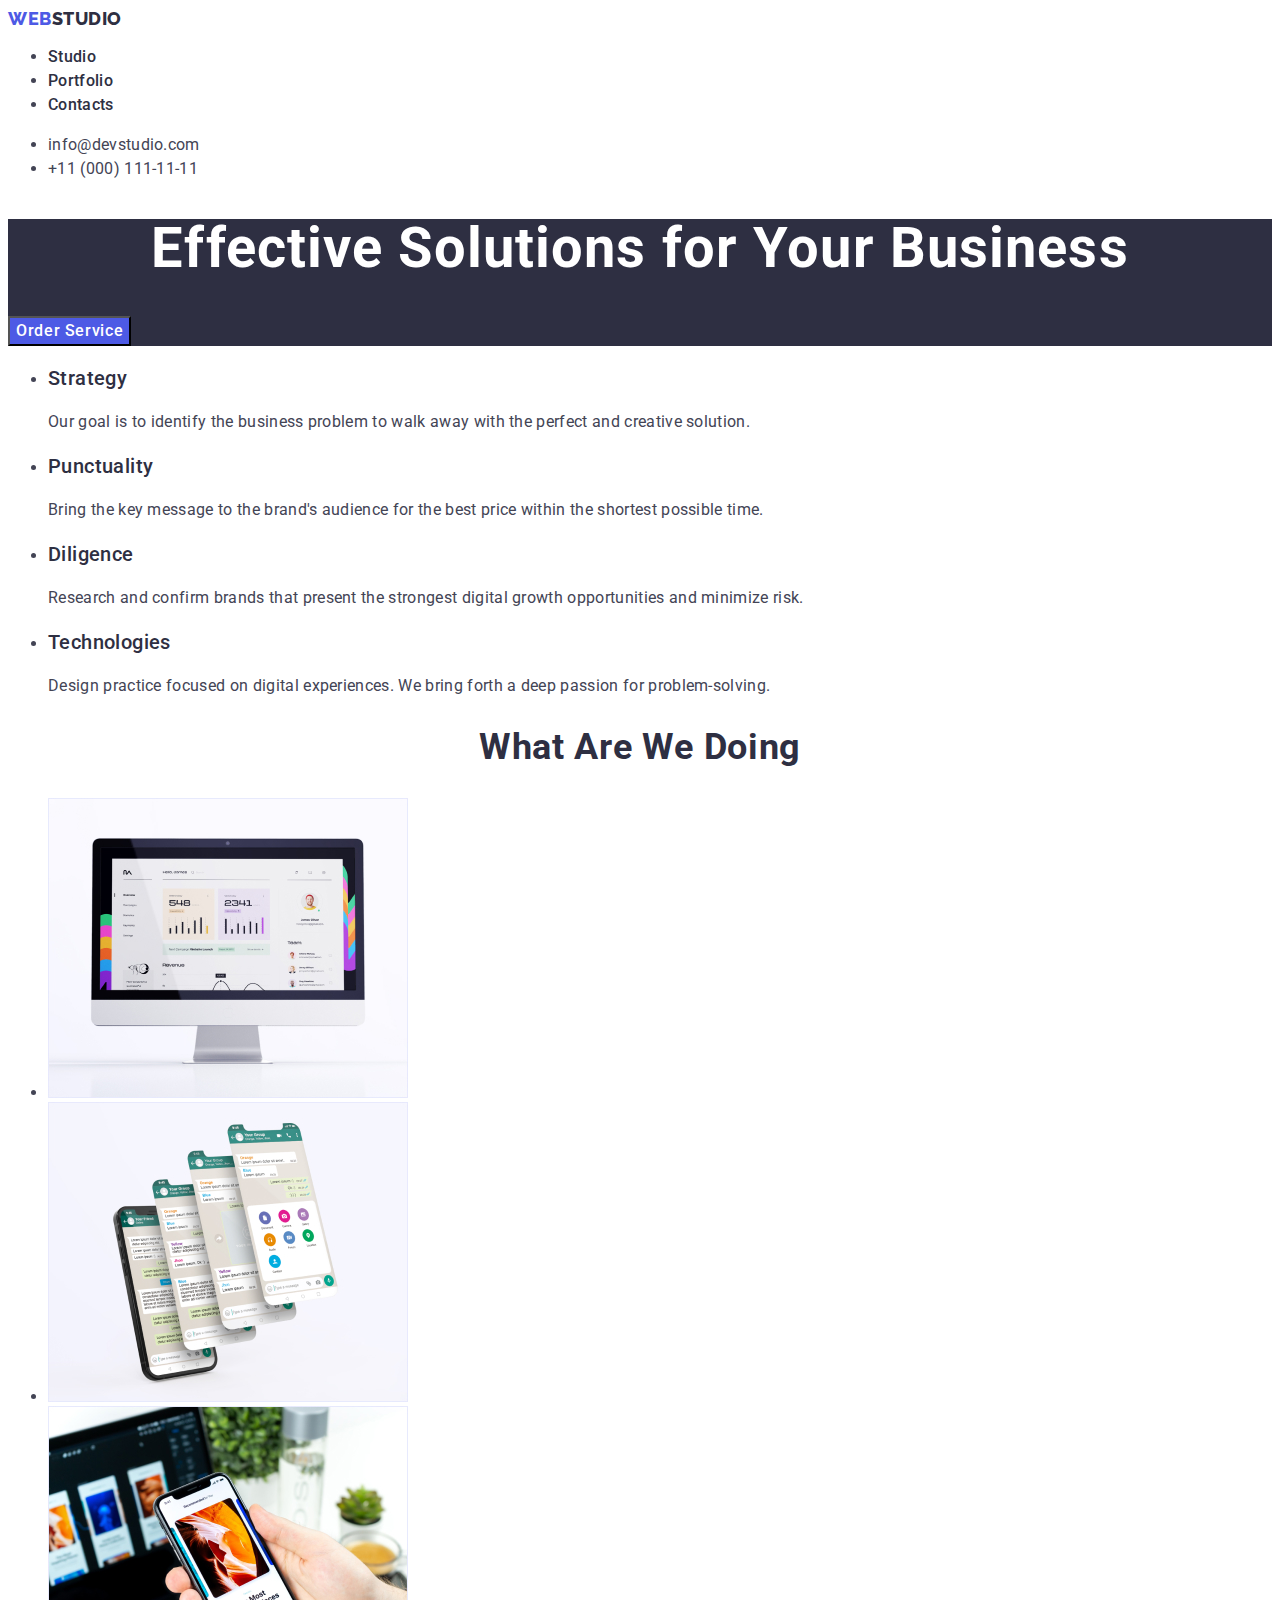
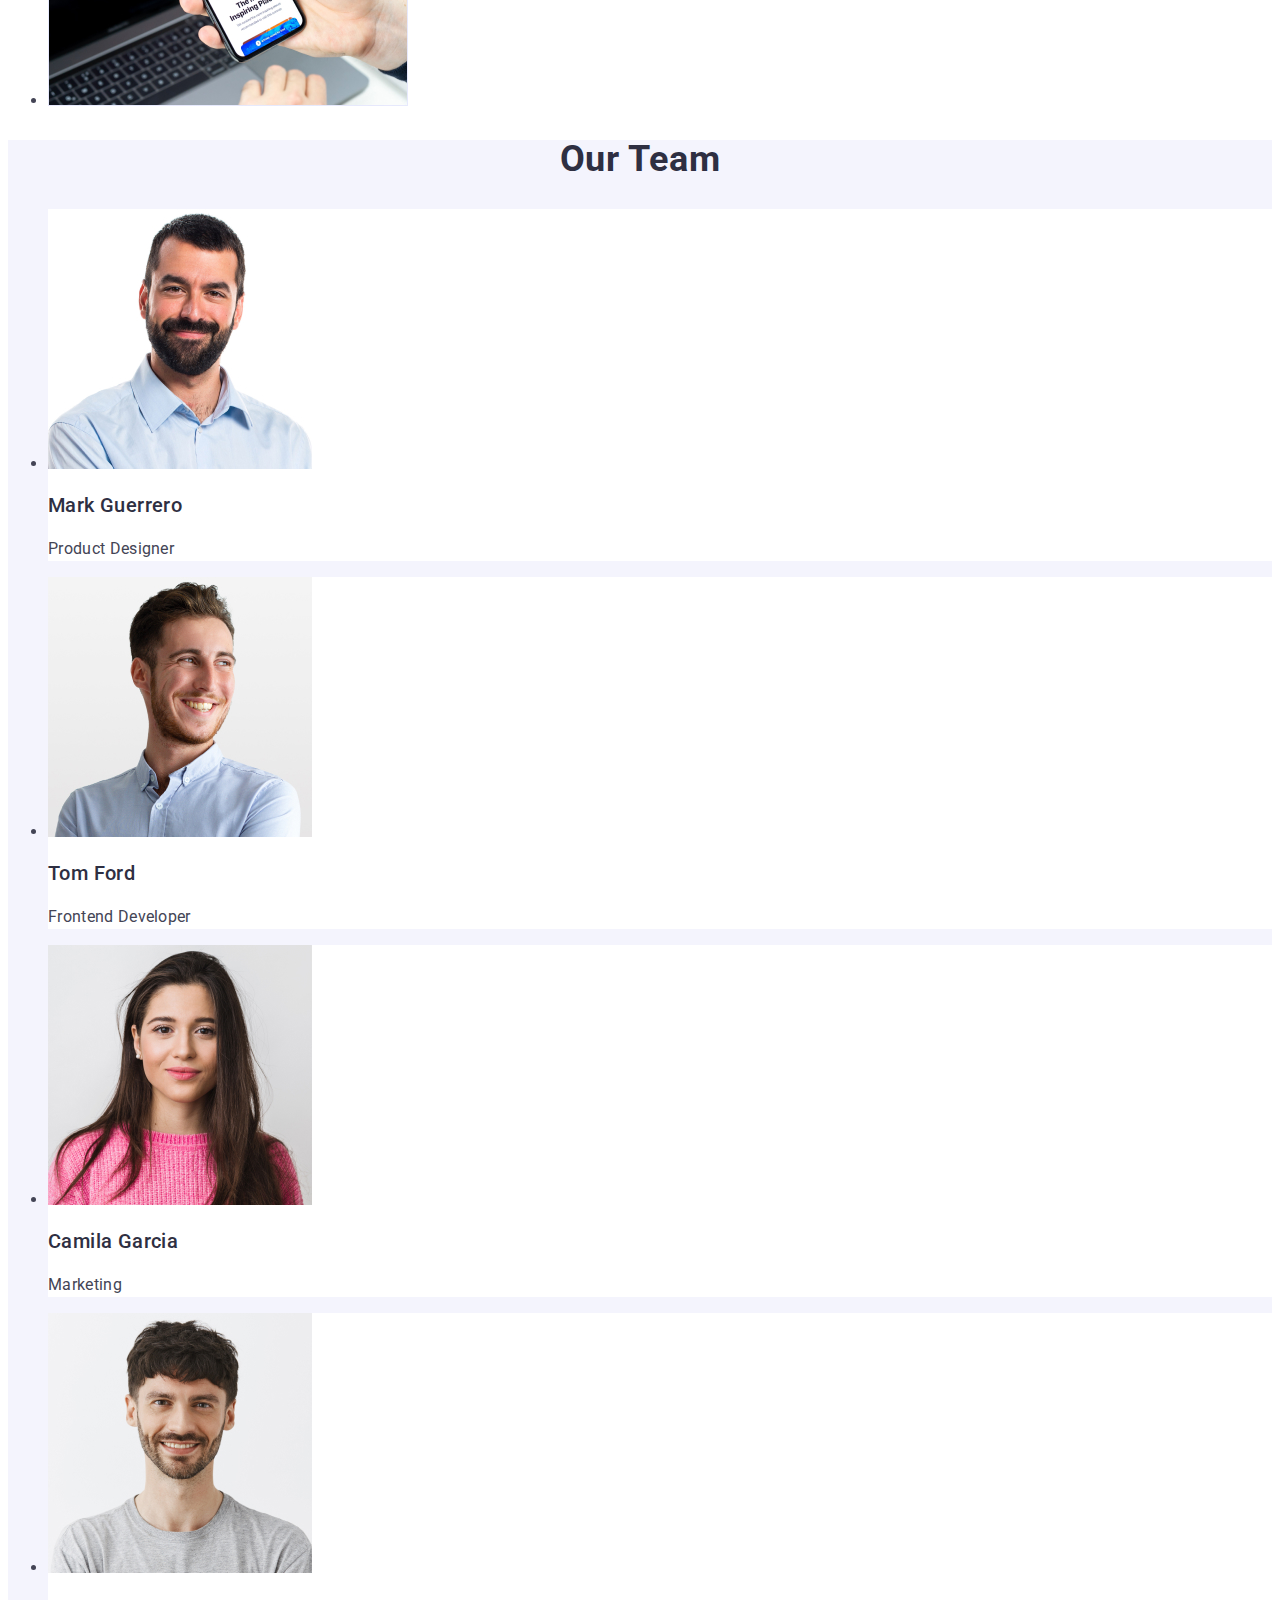
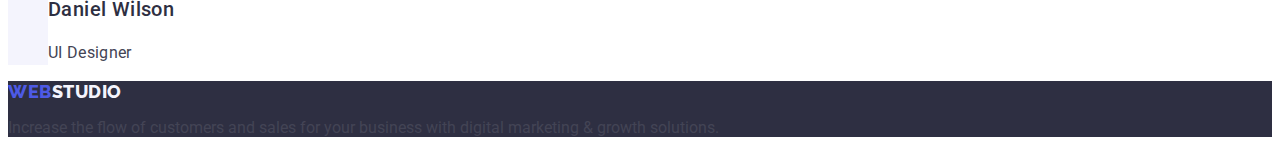
==== index.html @ 27b71f25 "Initial commit" ====
<!DOCTYPE html>
<html lang="en">
  <head>
    <meta charset="UTF-8" />
    <meta http-equiv="X-UA-Compatible" content="IE=edge" />
    <meta name="viewport" content="width=device-width, initial-scale=1.0" />
    <title>WebStudio</title>

    <!--Fav icons-->

    <link
      rel="icon"
      type="image/png"
      sizes="32x32"
      href="./images/favicon/favicon.png"
    />
    <meta name="msapplication-TileColor" content="#da532c" />
    <meta name="theme-color" content="#ffffff" />

    <!-- Fonts -->

    <link rel="preconnect" href="https://fonts.googleapis.com" />
    <link rel="preconnect" href="https://fonts.gstatic.com" crossorigin />
    <link
      href="https://fonts.googleapis.com/css2?family=Montserrat:wght@400;700&family=Raleway:wght@800&family=Roboto:wght@400;500;700&display=swap"
      rel="stylesheet"
    />

    <!-- Customs styles -->

    <link rel="stylesheet" href="./css/style.css" />
  </head>
  <body class="body">
    <!--Top line-->

    <header class="header">
      <nav>
        <a class="header-logo link" href="./index.html"
          >Web<span class="header-studio">Studio</span></a
        >
        <ul class="header-list list">
          <li class="header-item">
            <a class="header-link link" href="./index.html">Studio</a>
          </li>
          <li class="header-item">
            <a class="header-link link" href="./portfolio.html">Portfolio</a>
          </li>
          <li class="header-item">
            <a class="header-link link" href="">Contacts</a>
          </li>
        </ul>
      </nav>

      <!--Contacts-->

      <address class="contact" id="Contacts">
        <ul class="contact-list list">
          <li class="contact-item">
            <a class="contact-link link" href="mailto:info@devstudio.com">
              info@devstudio.com</a
            >
          </li>
          <li class="contact-item">
            <a class="contact-link link" href="tel:+110001111111">
              +11 (000) 111-11-11</a
            >
          </li>
        </ul>
      </address>
    </header>
    <main>
      <!--Hero image-->

      <section class="hero-section">
        <h1 class="hero-title">Effective Solutions for Your Business</h1>
        <button class="hero-btm" type="button">Order Service</button>
      </section>

      <!--Work section -->

      <section class="work-section">
        <h2 class="work-title" hidden>Feature</h2>
        <ul class="work-list list">
          <li class="work-item">
            <h3 class="work-title">Strategy</h3>
            <p class="work-uperrtitle">
              Our goal is to identify the business problem to walk away with the
              perfect and creative solution.
            </p>
          </li>
          <li class="work-item">
            <h3 class="work-title">Punctuality</h3>
            <p class="work-uperrtitle">
              Bring the key message to the brand's audience for the best price
              within the shortest possible time.
            </p>
          </li>
          <li class="work-item">
            <h3 class="work-title">Diligence</h3>
            <p class="work-uperrtitle">
              Research and confirm brands that present the strongest digital
              growth opportunities and minimize risk.
            </p>
          </li>
          <li class="work-item">
            <h3 class="work-title">Technologies</h3>
            <p class="work-uperrtitle">
              Design practice focused on digital experiences. We bring forth a
              deep passion for problem-solving.
            </p>
          </li>
        </ul>
      </section>

      <!--Studio section -->

      <section class="studio-section" id="Studio">
        <h2 class="studio-title">What are we doing</h2>
        <ul class="studio-list list">
          <li class="studio-item">
            <img
              src="./images/studio/img_section_2/img_1.jpg"
              alt="img_computer"
              width="360"
            />
          </li>
          <li class="studio-item">
            <img
              src="./images/studio/img_section_2/img_2.jpg"
              alt="img_phone"
              width="360"
            />
          </li>
          <li class="studio-item">
            <img
              src="./images/studio/img_section_2/img_3.jpg"
              alt="img_laptop_phone"
              width="360"
            />
          </li>
        </ul>
      </section>

      <!--Team section -->

      <section class="team-section" id="Team">
        <h2 class="team-title">Our Team</h2>
        <ul class="team-list list">
          <li class="team-item">
            <img
              src="./images/studio/img_section_3/img_4.jpg"
              alt="Photo_Mark Guerrero"
              width="264"
            />
            <h3 class="team-name">Mark Guerrero</h3>
            <p class="team-uperrtitle">Product Designer</p>
          </li>
          <li class="team-item">
            <img
              src="./images/studio/img_section_3/img_5.jpg"
              alt="Photo_Tom Ford"
              width="264"
            />
            <h3 class="team-name">Tom Ford</h3>
            <p class="team-uperrtitle">Frontend Developer</p>
          </li>
          <li class="team-item">
            <img
              src="./images/studio/img_section_3/img_6.jpg"
              alt="Photo_Camila Garcia"
              width="264"
            />
            <h3 class="team-name">Camila Garcia</h3>
            <p class="team-uperrtitle">Marketing</p>
          </li>
          <li class="team-item">
            <img
              src="./images/studio/img_section_3/img_7.jpg"
              alt="Photo_Daniel Wilson"
              width="264"
            />
            <h3 class="team-name">Daniel Wilson</h3>
            <p class="team-uperrtitle">UI Designer</p>
          </li>
        </ul>
      </section>
    </main>

    <!--Footer-->

    <footer class="footer">
      <a class="footer-link link" href="./index.html"
        >Web<span class="footer-span-logo">Studio</span></a
      >
      <p class="footer-undertitle">
        Increase the flow of customers and sales for your business with digital
        marketing & growth solutions.
      </p>
    </footer>
  </body>
</html>
---- css/style.css ----
:root {
  --color-iris: #4d5ae5;
  --color-ocean: #404bbf;
  --color-navy-blue: #2e2f42;
  --color-green: #31d0aa;
  --color-slate: #434455;
  --color-light-slate: #8e8f99;
  --color-cornflower: #e7e9fc;
  --color-cloud: #f4f4fd;
  --color-navy-blue-modal: #2e2f42;
  --color-grey: #2e2f42;
  --color-white: #ffffff;
  --color-dairy: #fcfcfc;
}
.text-style-header-1 {
  font-size: 56px;
  font-family: "Roboto";
  font-weight: 700;
  font-style: normal;
  line-height: 60px;
  letter-spacing: 0.02em;
  text-decoration: none;
  text-transform: none;
}
.text-style-header-2 {
  font-size: 36px;
  font-family: "Roboto";
  font-weight: 700;
  font-style: normal;
  line-height: 40px;
  letter-spacing: 0.02em;
  text-decoration: none;
  text-transform: capitalize;
}
.text-style-header-3 {
  font-size: 20px;
  font-family: "Roboto";
  font-weight: 500;
  font-style: normal;
  line-height: 24px;
  letter-spacing: 0.02em;
  text-decoration: none;
  text-transform: none;
}
.text-style-body {
  font-size: 16px;
  font-family: "Roboto";
  font-weight: 400;
  font-style: normal;
  line-height: 24px;
  letter-spacing: 0.02em;
  text-decoration: none;
  text-transform: none;
}
.text-style-body-medium {
  font-size: 16px;
  font-family: "Roboto";
  font-weight: 500;
  font-style: normal;
  line-height: 24px;
  letter-spacing: 0.02em;
  text-decoration: none;
  text-transform: none;
}
.text-style-button-text {
  font-size: 16px;
  font-family: "Roboto";
  font-weight: 500;
  font-style: normal;
  line-height: 24px;
  letter-spacing: 0.04em;
  text-decoration: none;
  text-transform: none;
}
.text-style-small-text {
  font-size: 12px;
  font-family: "Roboto";
  font-weight: 400;
  font-style: normal;
  line-height: 14px;
  letter-spacing: 0.04em;
  text-decoration: none;
  text-transform: none;
}
.text-style-link-text {
  font-size: 12px;
  font-family: "Roboto";
  font-weight: 400;
  font-style: normal;
  line-height: 16px;
  letter-spacing: 0.04em;
  text-decoration: underline;
  text-transform: none;
}
.link {
  text-decoration: none;
}

body {
  font-family: "Roboto", sans-serif;
  color: #434455;
  background-color: #ffffff;
}

/* Header section */

.header {
}
.header-logo {
  font-family: "Raleway", sans-serif;
  font-weight: 800;
  font-size: 18px;
  line-height: 1.17;
  letter-spacing: 0.03em;
  text-transform: uppercase;
  color: var(--color-iris);
}
.header-link {
  font-weight: 500;
  font-size: 16px;
  line-height: 1.5;
  letter-spacing: 0.02em;
  color: var(--color-navy-blue);
}
.header-link:hover {
  color: #404bbf;
}
.header-link:focus {
  color: #404bbf;
}

.link {
  text-decoration: none;
}
.header-studio {
  color: #2e2f42;
}
.header-list {
}
.header-item {
}
.contact {
  font-style: normal;
}
.contact-list {
}
.contact-item {
  line-height: 1.5;
  letter-spacing: 0.02em;
  color: var(--color-slate);
}
.contact-link {
  color: var(--color-slate);
}
.contact-link:hover {
  color: #404bbf;
}
.contact-link:focus {
  color: #404bbf;
}

/* Hero section */

.hero-section {
  background-color: #2e2f42;
}
.hero-title {
  font-family: "Roboto";
  font-style: normal;
  font-weight: 700;
  font-size: 56px;
  line-height: 1.07;
  text-align: center;
  letter-spacing: 0.02em;
  color: #ffffff;
}
.hero-btm {
  background-color: #4d5ae5;
  font-family: "Roboto", sans-serif;
  font-weight: 500;
  font-size: 16px;
  line-height: 1.5;
  letter-spacing: 0.04em;
  color: #ffffff;
  cursor: pointer;
}
.hero-btm:hover {
  background-color: #404bbf;
}
.hero-btm:focus {
  background-color: #404bbf;
}

/* Work section */

.work-section {
}
.work-list {
}
.work-item {
}
.work-title {
  font-weight: 500;
  font-size: 20px;
  line-height: 1.2;
  letter-spacing: 0.02em;
  color: var(--color-navy-blue);
}
.work-uperrtitle {
  line-height: 1.5;
  letter-spacing: 0.02em;
}

/* Studio section */

.studio-section {
}
.studio-title {
  font-size: 36px;
  line-height: 1.11;
  text-align: center;
  letter-spacing: 0.02em;
  text-transform: capitalize;
  color: var(--color-navy-blue);
}
.studio-list {
}
.studio-item {
}

/* Team section */

.team-section {
  background-color: #f4f4fd;
}
.team-title {
  font-size: 36px;
  line-height: 1.11;
  text-align: center;
  letter-spacing: 0.02em;
  text-transform: capitalize;
  color: var(--color-grey);
}
.team-list {
}
.team-item {
  background-color: #ffffff;
}
.team-name {
  font-weight: 500;
  font-size: 20px;
  line-height: 1.2;
  letter-spacing: 0.02em;
  color: var(--color-navy-blue);
}
.team-uperrtitle {
  line-height: 1.5;
  letter-spacing: 0.02em;
}

/* Footer section */

.footer {
  background-color: var(--color-navy-blue);
}
.footer-link {
  font-family: "Raleway", sans-serif;
  font-weight: 800;
  font-size: 18px;
  line-height: 1.17;
  letter-spacing: 0.03em;
  text-transform: uppercase;
  color: #4d5ae5;
}
.footer-span-logo {
  color: #f4f4fd;
}
.footer-undertitle {
}

/* PORTFOLIO */

.header-logo {
}
.link {
}
.header-studio {
}
.menu-link {
  line-height: 1.5;
  letter-spacing: 0.02em;
  color: var(--color-navy-blue);
}
.menu-link:hover {
  color: #404bbf;
}
.menu-link:focus {
  color: #404bbf;
}
.menu-list {
}
.list {
}
.menu-item {
  font-weight: 500;
  line-height: 1.5;
  letter-spacing: 0.02em;
  color: var(--color-navy-blue);
}
.address {
  font-style: normal;
}
.address-link {
  line-height: 1.5;
  letter-spacing: 0.02em;
  color: var(--color-slate);
}
.address-link:hover {
  color: #404bbf;
}
.btm {
  font-family: "Roboto", sans-serif;
  font-weight: 500;
  font-size: 16px;
  line-height: 1.5;
  letter-spacing: 0.04em;
  color: var(--color-iris);
  background-color: var(--color-cloud);
  cursor: pointer;
}
.btm:hover {
  color: #ffffff;
  background-color: #404bbf;
}
.btm:focus {
  color: #ffffff;
  background-color: #404bbf;
}
.portfolio-title {
  font-weight: 500;
  font-size: 20px;
  line-height: 1.2;
  letter-spacing: 0.02em;
  color: var(--color-navy-blue);
}
.portfolio-uperrtitle {
  letter-spacing: 0.02em;
  line-height: 1.5;
  color: var(--color-slate);
}
.footer {
}
.foooter-link {
  font-family: "Raleway", sans-serif;
  font-weight: 800;
  font-size: 18px;
  line-height: 1.17;
  letter-spacing: 0.03em;
  text-transform: uppercase;
  color: #4d5ae5;
}
.footer-span-logo {
}
.footer-undertitle {
}
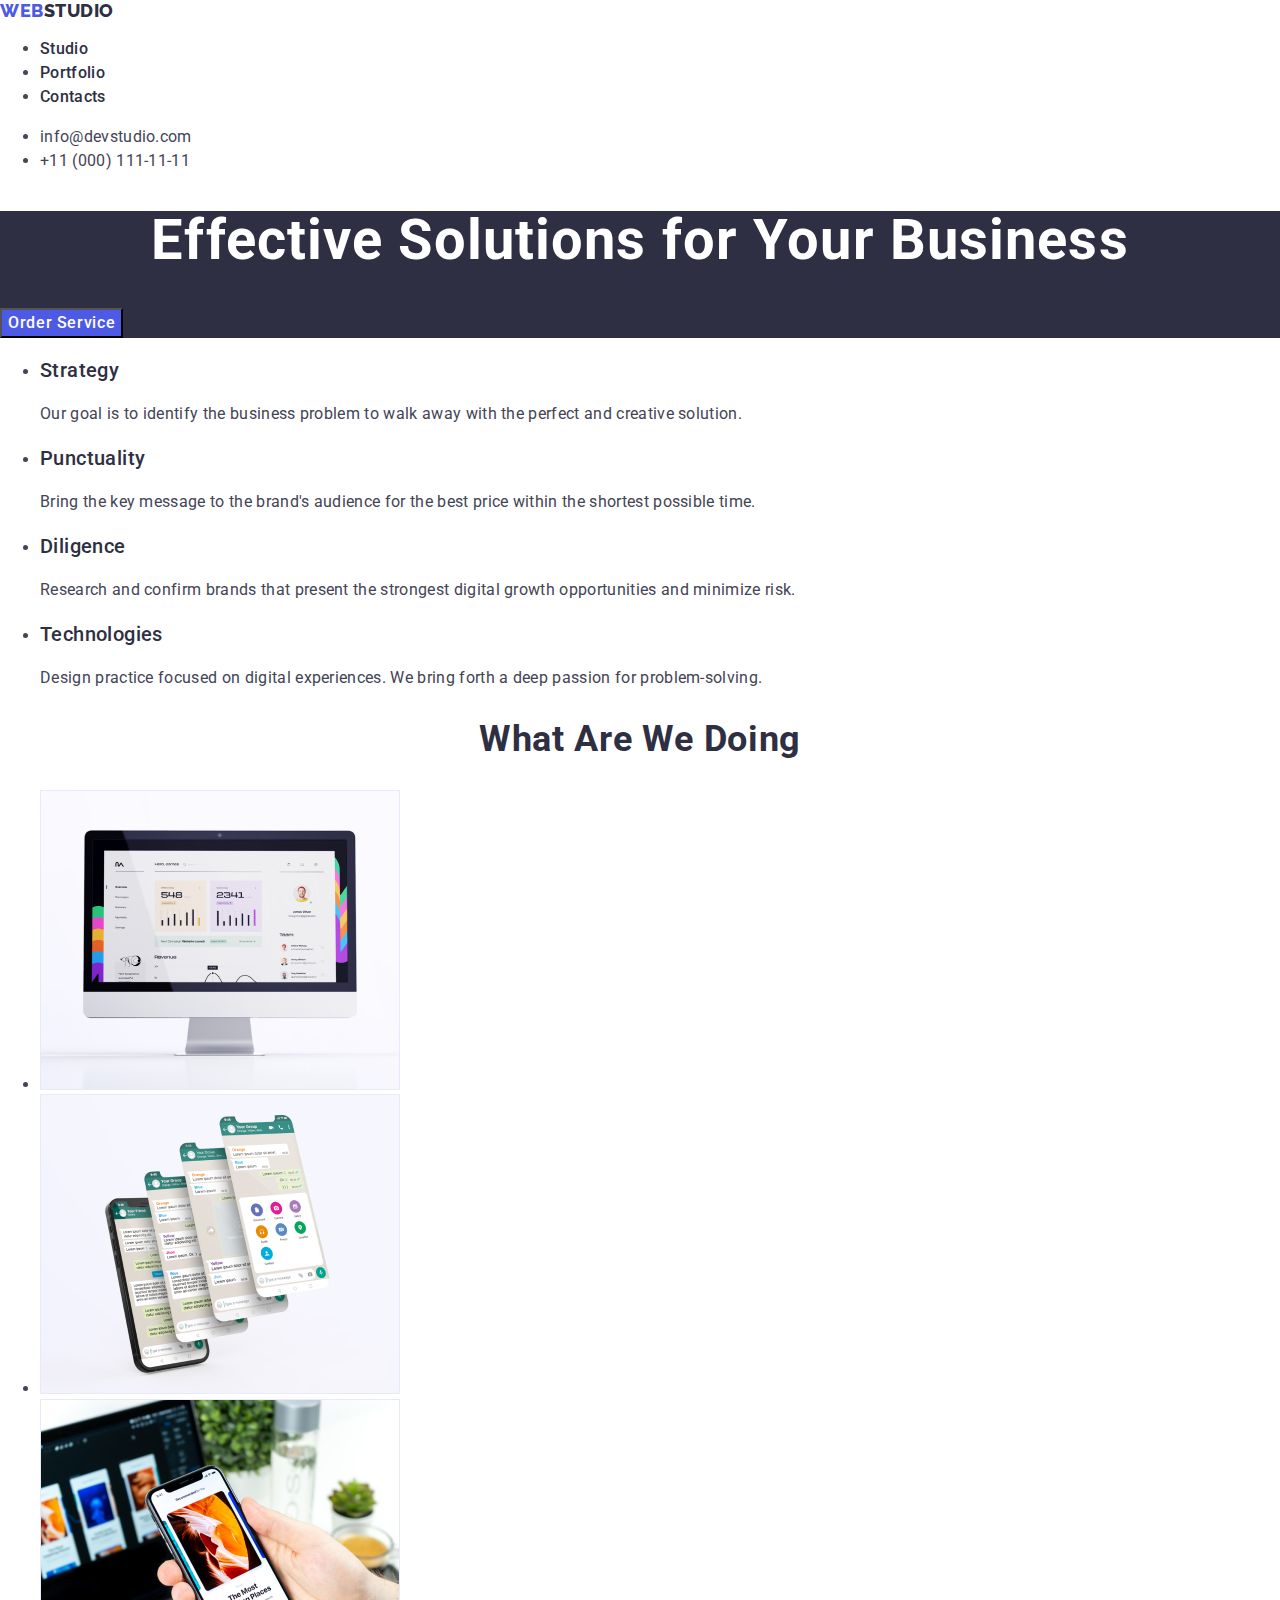
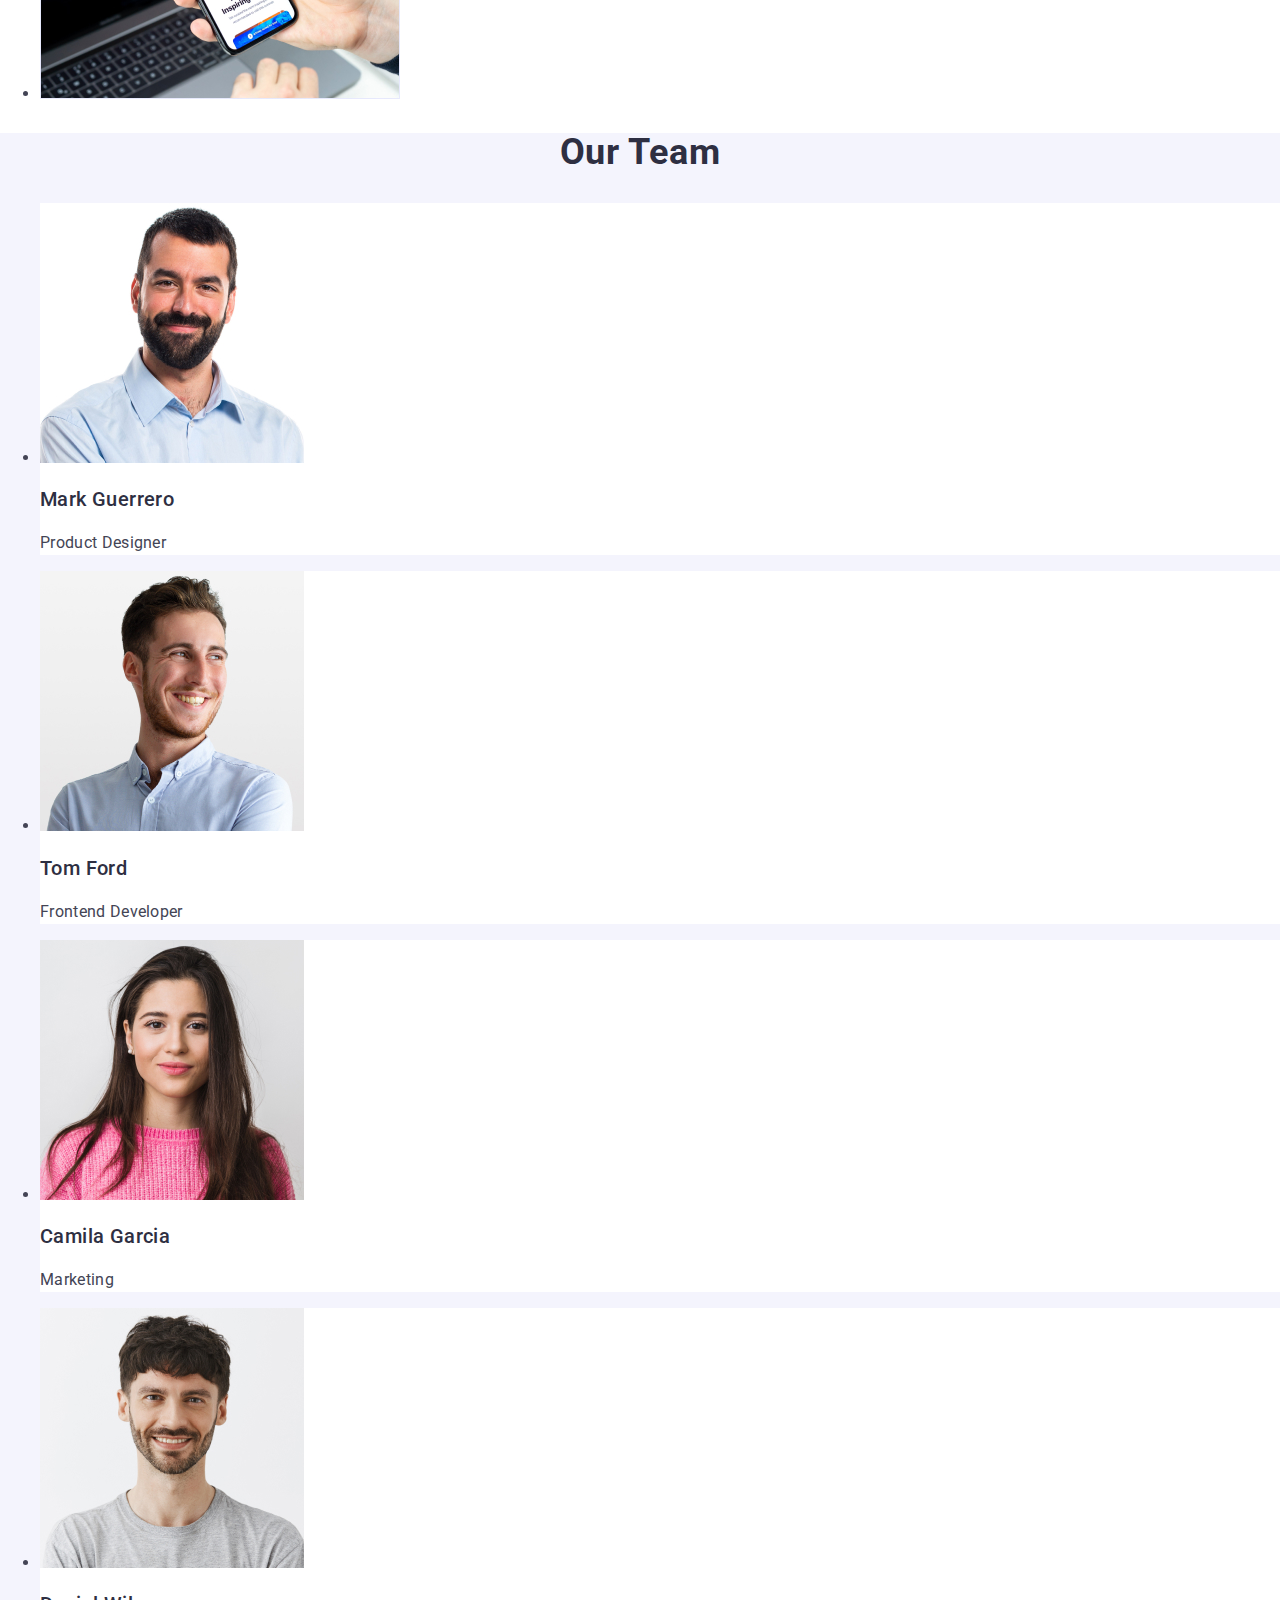
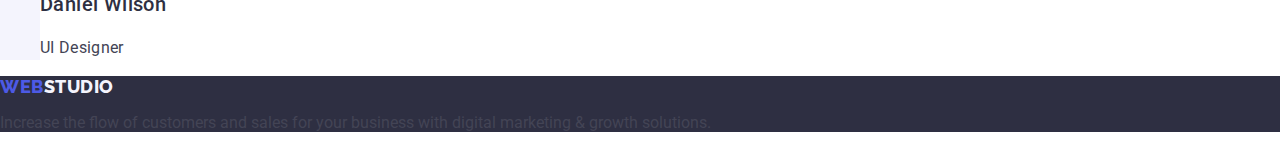
==== commit 0d43a57b: "Update index.html" ====
--- a/index.html
+++ b/index.html
@@ -24,6 +24,10 @@
     <link
       href="https://fonts.googleapis.com/css2?family=Montserrat:wght@400;700&family=Raleway:wght@800&family=Roboto:wght@400;500;700&display=swap"
       rel="stylesheet"
+    />
+    <link
+      rel="stylesheet"
+      href="https://cdnjs.cloudflare.com/ajax/libs/modern-normalize/1.1.0/modern-normalize.min.css"
     />
 
     <!-- Customs styles -->
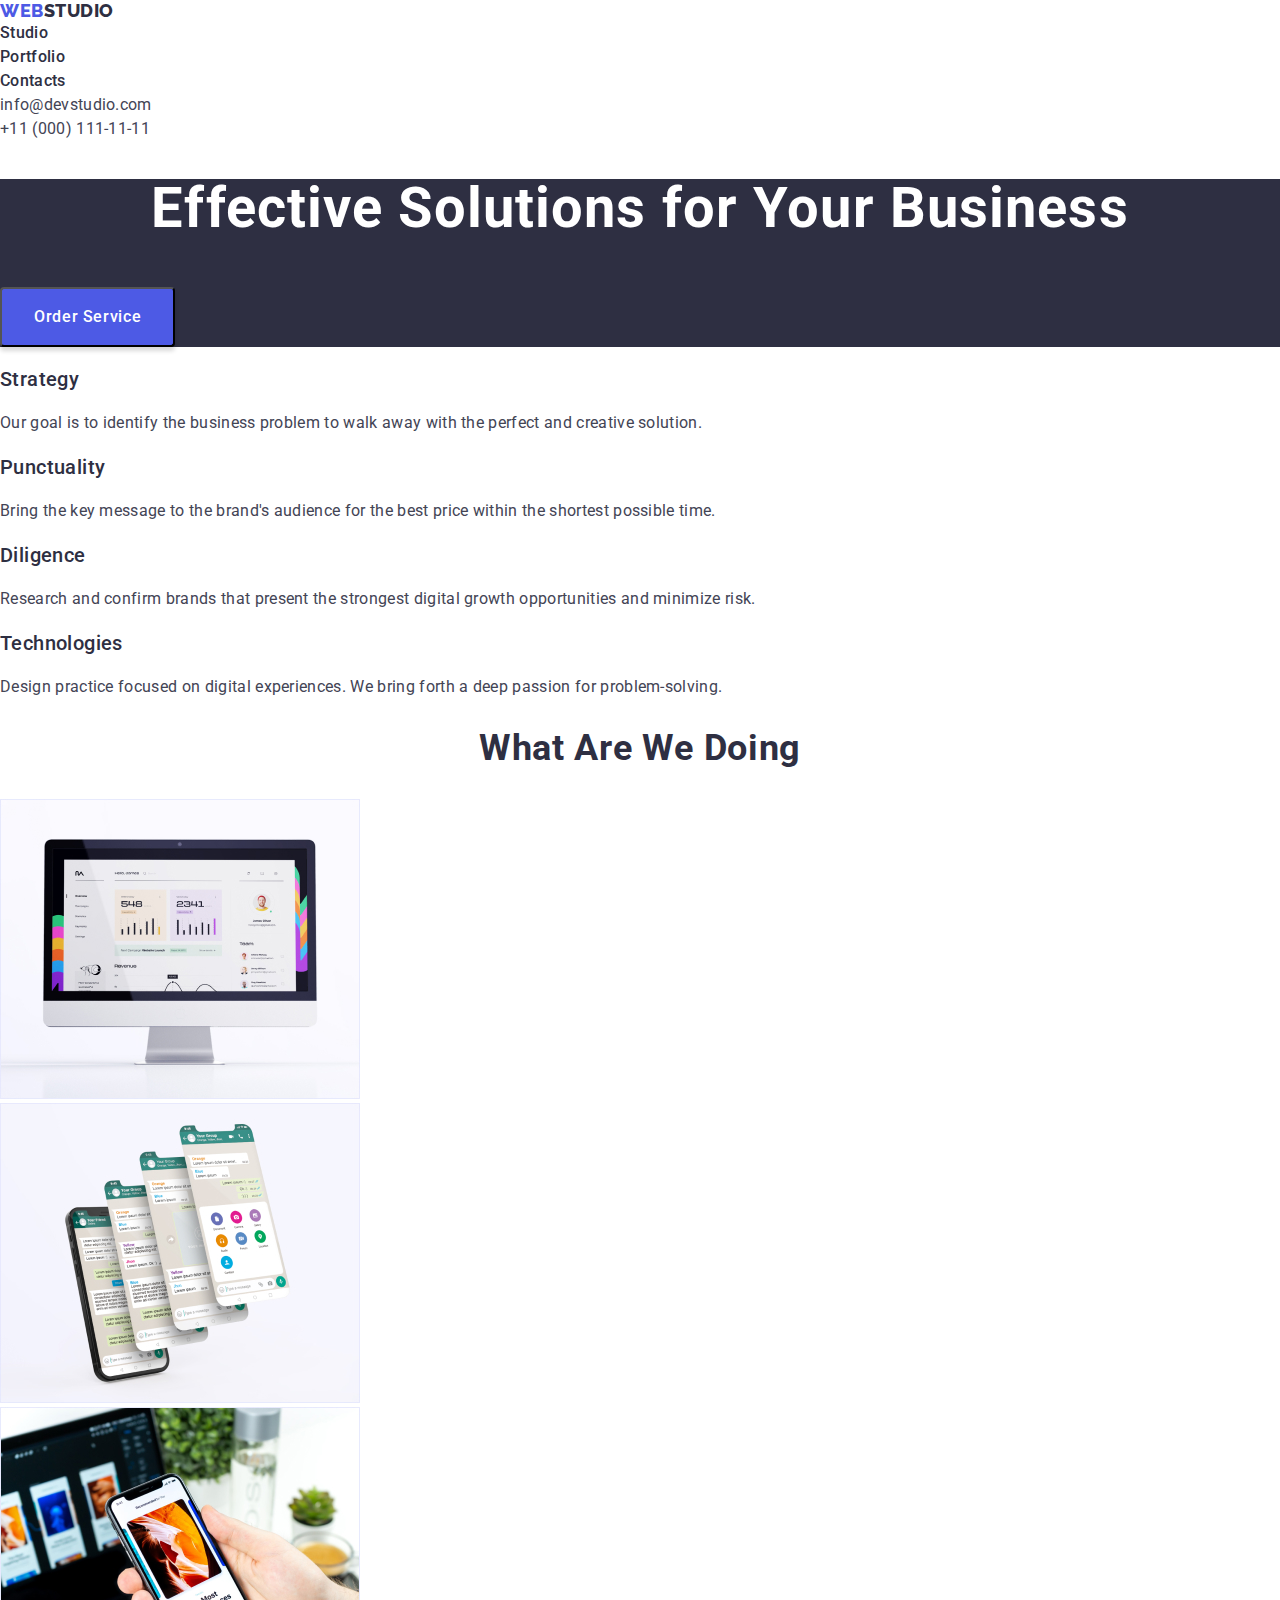
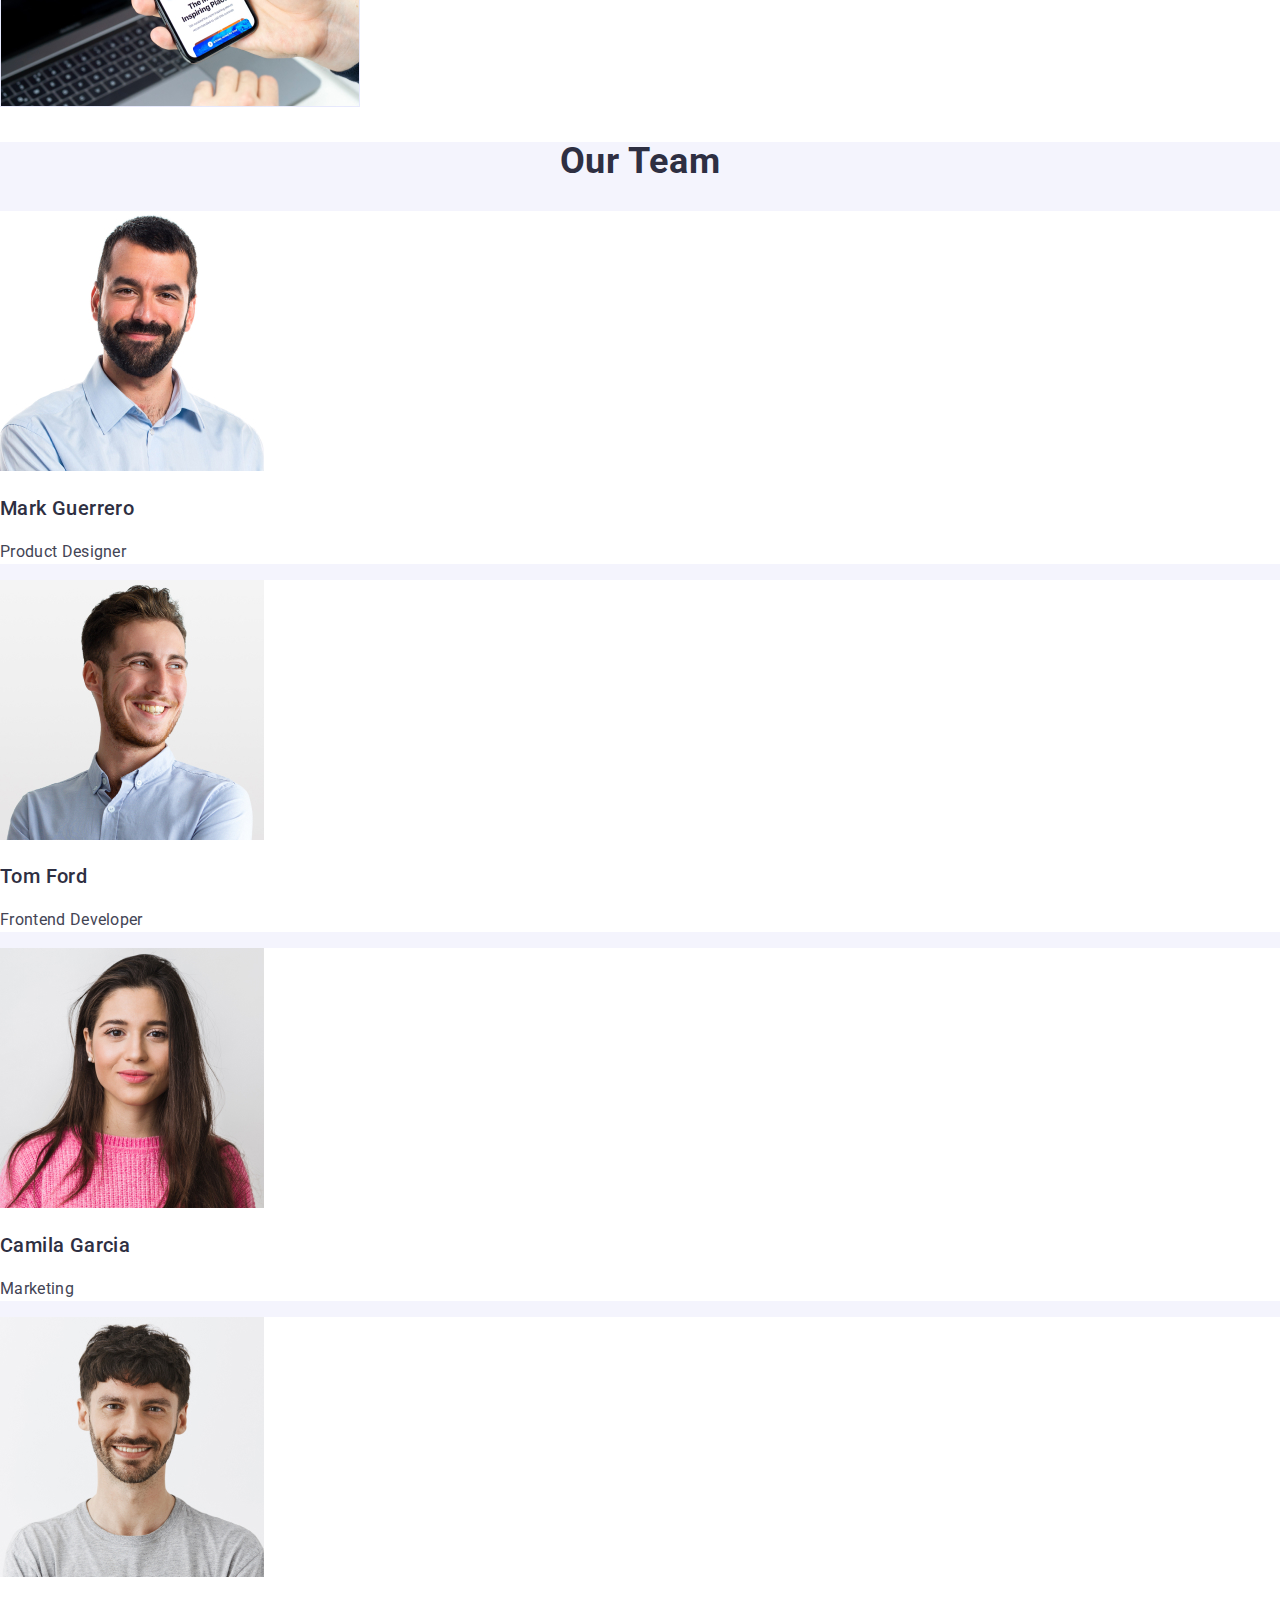
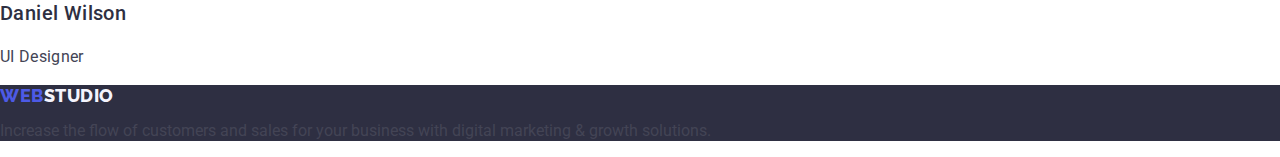
==== commit 2298b02d: "Update index.html" ====
--- a/index.html
+++ b/index.html
@@ -38,39 +38,41 @@
     <!--Top line-->
 
     <header class="header">
-      <nav>
-        <a class="header-logo link" href="./index.html"
-          >Web<span class="header-studio">Studio</span></a
-        >
-        <ul class="header-list list">
-          <li class="header-item">
-            <a class="header-link link" href="./index.html">Studio</a>
-          </li>
-          <li class="header-item">
-            <a class="header-link link" href="./portfolio.html">Portfolio</a>
-          </li>
-          <li class="header-item">
-            <a class="header-link link" href="">Contacts</a>
-          </li>
-        </ul>
-      </nav>
-
-      <!--Contacts-->
-
-      <address class="contact" id="Contacts">
-        <ul class="contact-list list">
-          <li class="contact-item">
-            <a class="contact-link link" href="mailto:info@devstudio.com">
-              info@devstudio.com</a
-            >
-          </li>
-          <li class="contact-item">
-            <a class="contact-link link" href="tel:+110001111111">
-              +11 (000) 111-11-11</a
-            >
-          </li>
-        </ul>
-      </address>
+      <div class="container-hero container">
+        <nav class="header-nav">
+          <a class="header-logo link" href="./index.html"
+            >Web<span class="header-studio">Studio</span></a
+          >
+          <ul class="header-list list">
+            <li class="header-item">
+              <a class="header-link link" href="./index.html">Studio</a>
+            </li>
+            <li class="header-item">
+              <a class="header-link link" href="./portfolio.html">Portfolio</a>
+            </li>
+            <li class="header-item">
+              <a class="header-link link" href="">Contacts</a>
+            </li>
+          </ul>
+        </nav>
+
+        <!--Contacts-->
+
+        <address class="contact" id="Contacts">
+          <ul class="contact-list list">
+            <li class="contact-item">
+              <a class="contact-link link" href="mailto:info@devstudio.com">
+                info@devstudio.com</a
+              >
+            </li>
+            <li class="contact-item">
+              <a class="contact-link link" href="tel:+110001111111">
+                +11 (000) 111-11-11</a
+              >
+            </li>
+          </ul>
+        </address>
+      </div>
     </header>
     <main>
       <!--Hero image-->
--- a/css/style.css
+++ b/css/style.css
@@ -92,8 +92,16 @@
   text-decoration: underline;
   text-transform: none;
 }
+html {
+  box-sizing: border-box;
+}
 .link {
   text-decoration: none;
+}
+.list {
+  margin: 0;
+  padding: 0;
+  list-style: none;
 }
 
 body {
@@ -173,6 +181,7 @@
   text-align: center;
   letter-spacing: 0.02em;
   color: #ffffff;
+  margin-bottom: 48px;
 }
 .hero-btm {
   background-color: #4d5ae5;
@@ -183,6 +192,9 @@
   letter-spacing: 0.04em;
   color: #ffffff;
   cursor: pointer;
+  box-shadow: 0px 4px 4px rgba(0, 0, 0, 0.15);
+  border-radius: 4px;
+  padding: 16px 32px;
 }
 .hero-btm:hover {
   background-color: #404bbf;
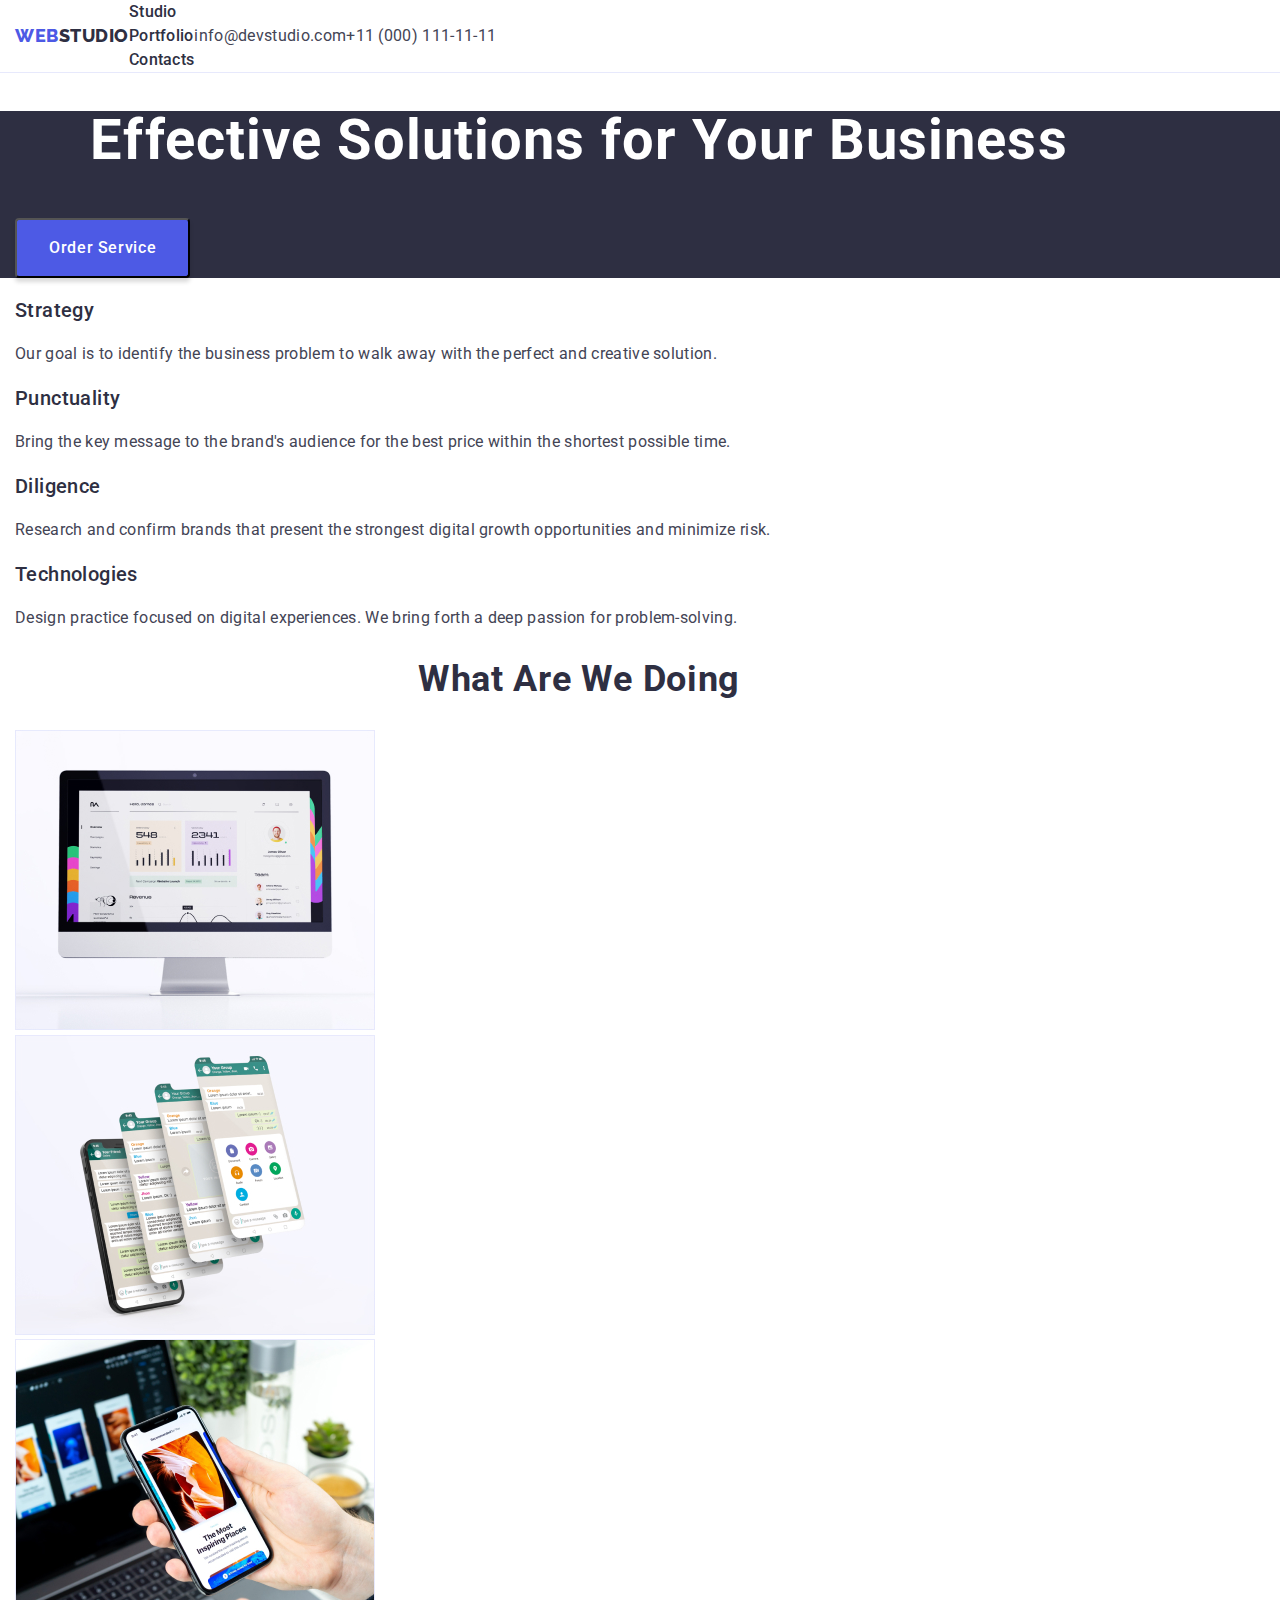
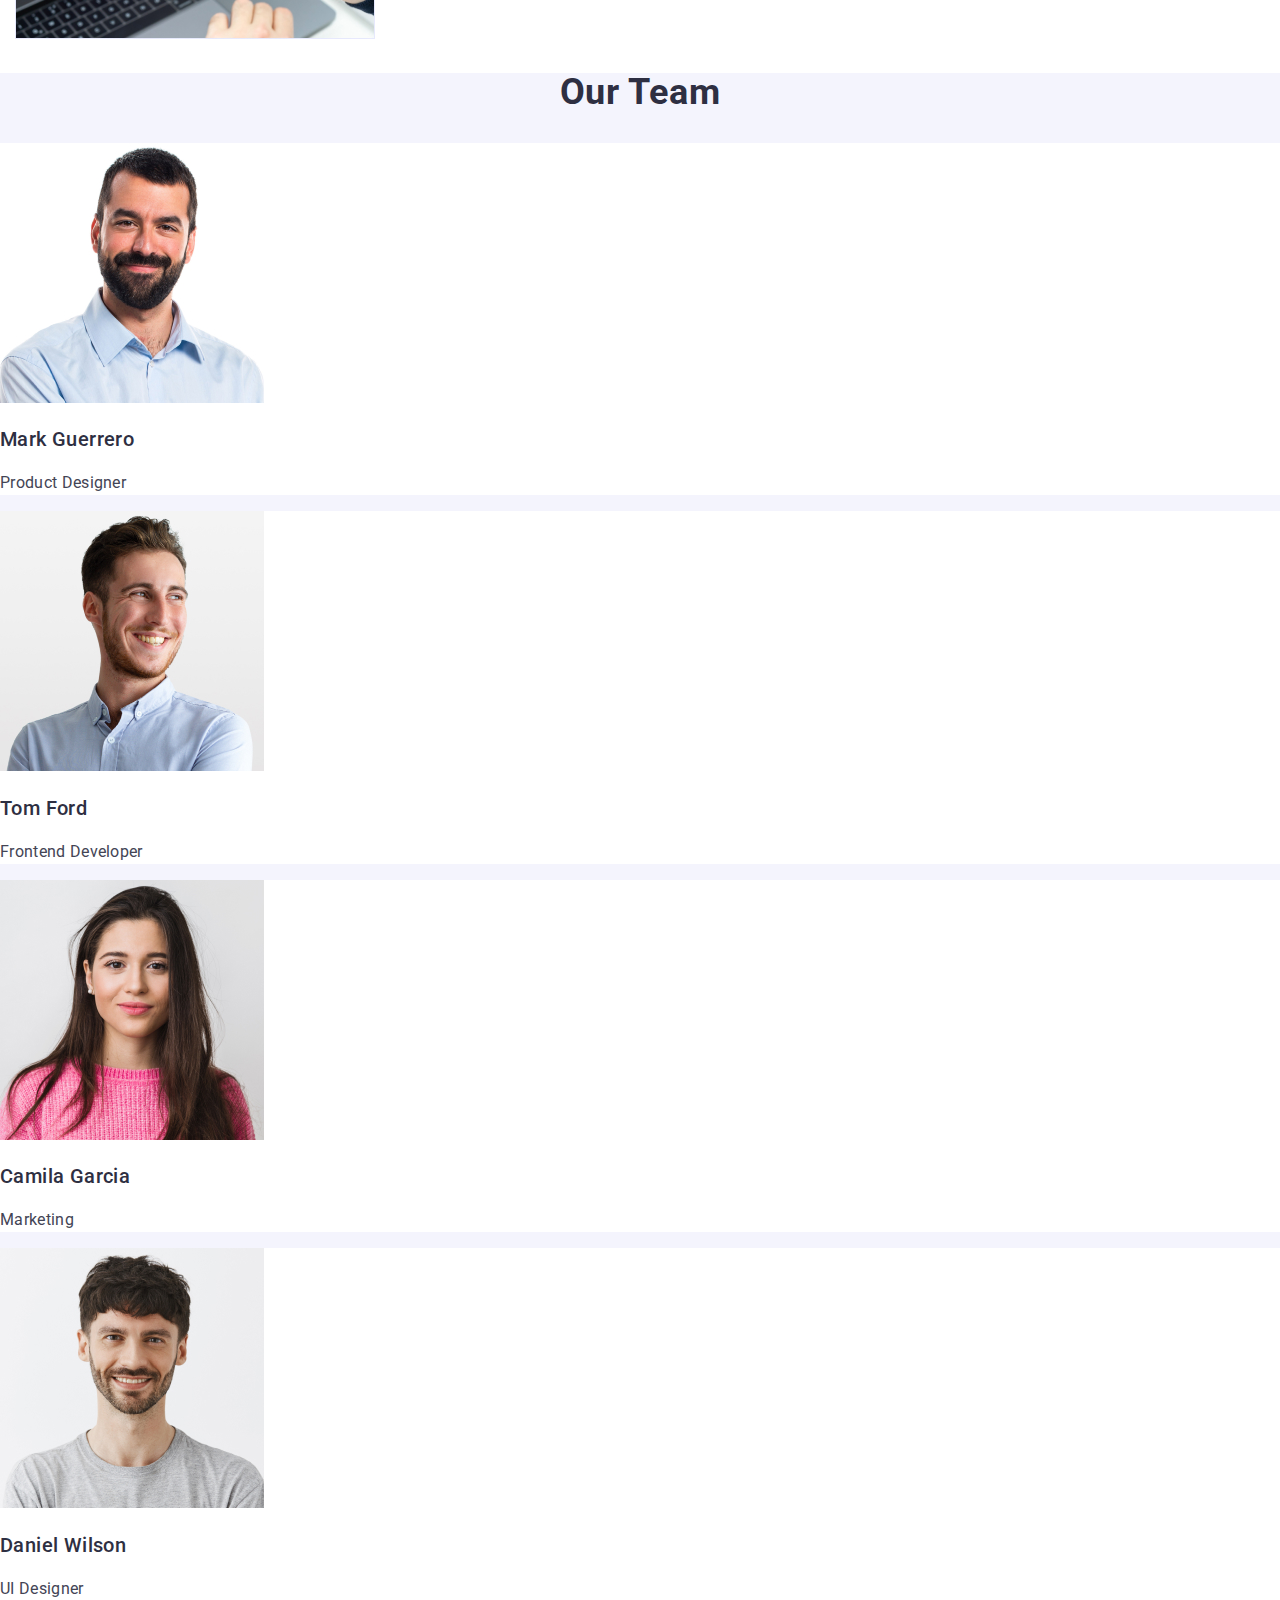
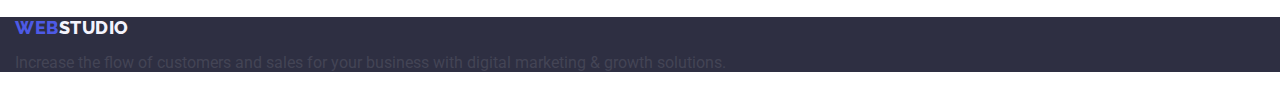
==== commit 9fc019cc: "Update index.html" ====
--- a/index.html
+++ b/index.html
@@ -78,49 +78,54 @@
       <!--Hero image-->
 
       <section class="hero-section">
-        <h1 class="hero-title">Effective Solutions for Your Business</h1>
-        <button class="hero-btm" type="button">Order Service</button>
+        <div class="container">
+          <h1 class="hero-title">Effective Solutions for Your Business</h1>
+          <button class="hero-btm" type="button">Order Service</button>
+        </div>
       </section>
 
       <!--Work section -->
 
       <section class="work-section">
-        <h2 class="work-title" hidden>Feature</h2>
-        <ul class="work-list list">
-          <li class="work-item">
-            <h3 class="work-title">Strategy</h3>
-            <p class="work-uperrtitle">
-              Our goal is to identify the business problem to walk away with the
-              perfect and creative solution.
-            </p>
-          </li>
-          <li class="work-item">
-            <h3 class="work-title">Punctuality</h3>
-            <p class="work-uperrtitle">
-              Bring the key message to the brand's audience for the best price
-              within the shortest possible time.
-            </p>
-          </li>
-          <li class="work-item">
-            <h3 class="work-title">Diligence</h3>
-            <p class="work-uperrtitle">
-              Research and confirm brands that present the strongest digital
-              growth opportunities and minimize risk.
-            </p>
-          </li>
-          <li class="work-item">
-            <h3 class="work-title">Technologies</h3>
-            <p class="work-uperrtitle">
-              Design practice focused on digital experiences. We bring forth a
-              deep passion for problem-solving.
-            </p>
-          </li>
-        </ul>
+        <div class="container">
+          <h2 class="work-title" hidden>Feature</h2>
+          <ul class="work-list list">
+            <li class="work-item">
+              <h3 class="work-title">Strategy</h3>
+              <p class="work-uperrtitle">
+                Our goal is to identify the business problem to walk away with
+                the perfect and creative solution.
+              </p>
+            </li>
+            <li class="work-item">
+              <h3 class="work-title">Punctuality</h3>
+              <p class="work-uperrtitle">
+                Bring the key message to the brand's audience for the best price
+                within the shortest possible time.
+              </p>
+            </li>
+            <li class="work-item">
+              <h3 class="work-title">Diligence</h3>
+              <p class="work-uperrtitle">
+                Research and confirm brands that present the strongest digital
+                growth opportunities and minimize risk.
+              </p>
+            </li>
+            <li class="work-item">
+              <h3 class="work-title">Technologies</h3>
+              <p class="work-uperrtitle">
+                Design practice focused on digital experiences. We bring forth a
+                deep passion for problem-solving.
+              </p>
+            </li>
+          </ul>
+        </div>
       </section>
 
       <!--Studio section -->
 
       <section class="studio-section" id="Studio">
+        <div class="container">
         <h2 class="studio-title">What are we doing</h2>
         <ul class="studio-list list">
           <li class="studio-item">
@@ -145,11 +150,13 @@
             />
           </li>
         </ul>
+        </div>
       </section>
 
       <!--Team section -->
 
       <section class="team-section" id="Team">
+        <div class="container"></div>
         <h2 class="team-title">Our Team</h2>
         <ul class="team-list list">
           <li class="team-item">
@@ -189,12 +196,14 @@
             <p class="team-uperrtitle">UI Designer</p>
           </li>
         </ul>
+        </div>
       </section>
     </main>
 
     <!--Footer-->
 
     <footer class="footer">
+       <div class="container">
       <a class="footer-link link" href="./index.html"
         >Web<span class="footer-span-logo">Studio</span></a
       >
@@ -202,6 +211,7 @@
         Increase the flow of customers and sales for your business with digital
         marketing & growth solutions.
       </p>
+      </div>
     </footer>
   </body>
 </html>
--- a/css/style.css
+++ b/css/style.css
@@ -109,10 +109,23 @@
   color: #434455;
   background-color: #ffffff;
 }
+.container {
+  width: 1158px;
+  padding: 0 15px 0 15px;
+}
 
 /* Header section */
 
 .header {
+  border-bottom: 1px solid #e7e9fc;
+}
+.container-hero {
+  display: flex;
+  align-items: center;
+}
+.header-nav {
+  display: flex;
+  align-items: center;
 }
 .header-logo {
   font-family: "Raleway", sans-serif;
@@ -151,6 +164,9 @@
   font-style: normal;
 }
 .contact-list {
+  display: flex;
+  margin-right: 40px;
+  margin-right: 0;
 }
 .contact-item {
   line-height: 1.5;
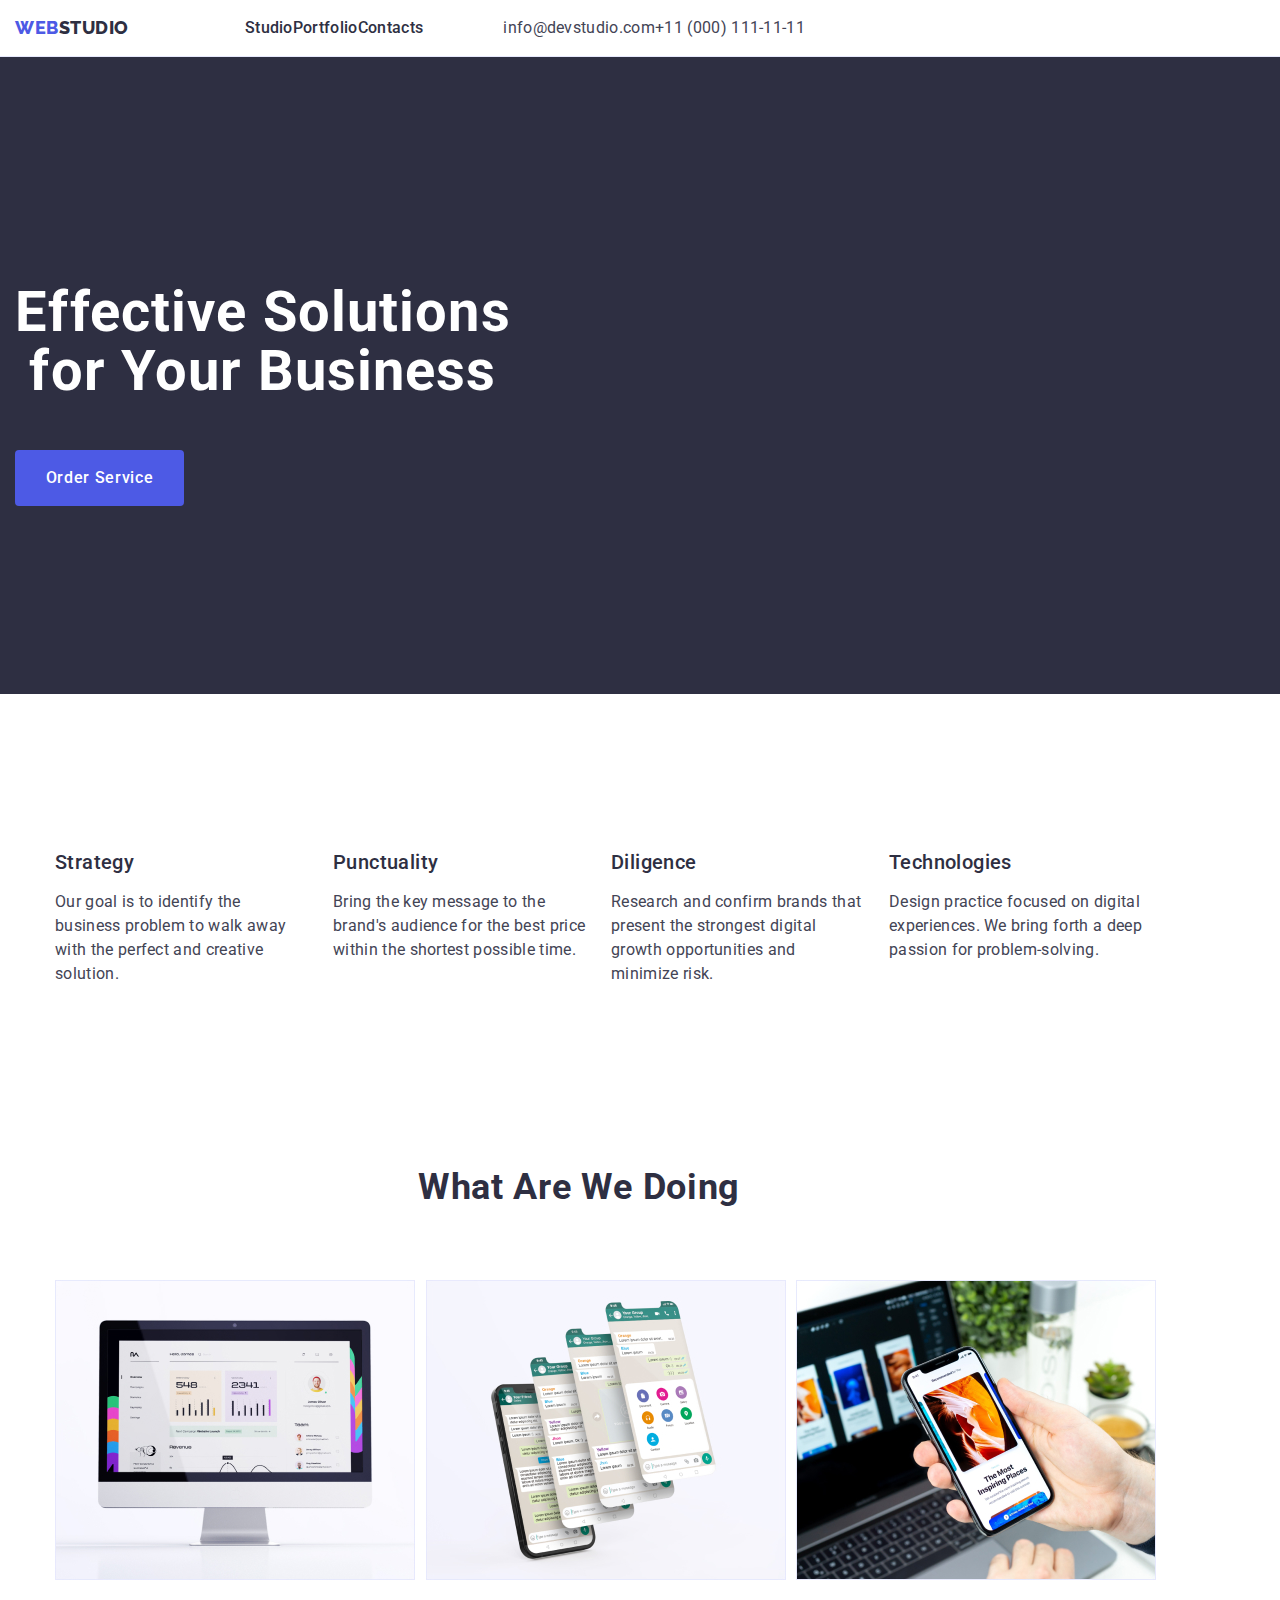
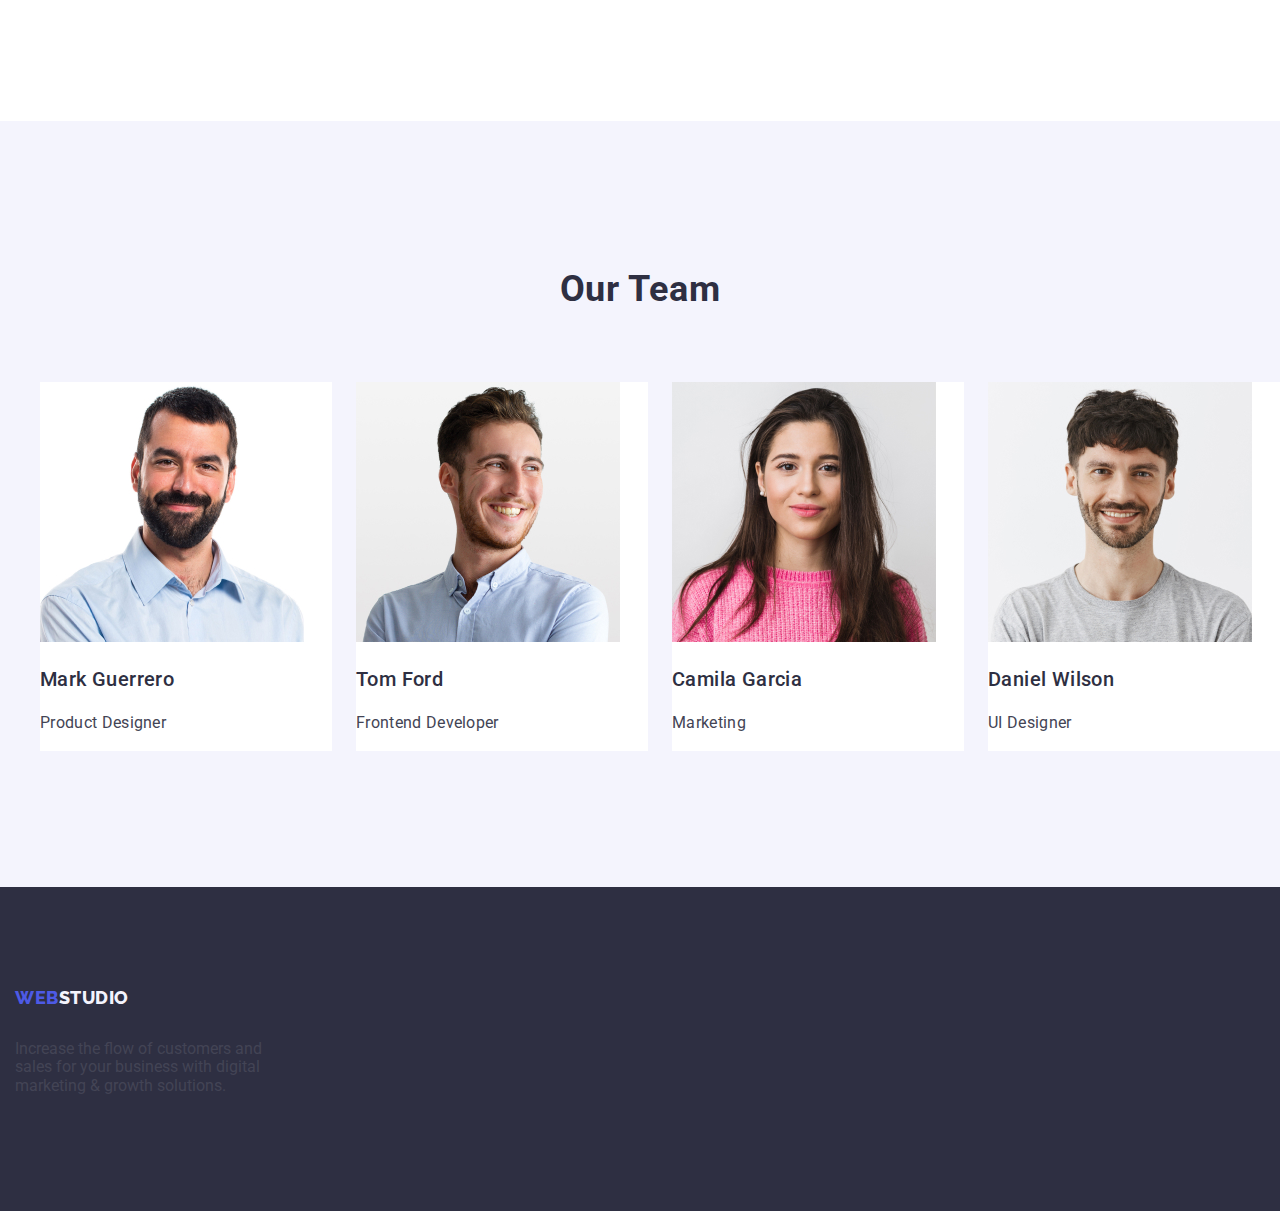
==== commit daabba84: "Update index.html" ====
--- a/index.html
+++ b/index.html
@@ -90,7 +90,7 @@
         <div class="container">
           <h2 class="work-title" hidden>Feature</h2>
           <ul class="work-list list">
-            <li class="work-item">
+            <li class="work-item item">
               <h3 class="work-title">Strategy</h3>
               <p class="work-uperrtitle">
                 Our goal is to identify the business problem to walk away with
--- a/css/style.css
+++ b/css/style.css
@@ -99,8 +99,6 @@
   text-decoration: none;
 }
 .list {
-  margin: 0;
-  padding: 0;
   list-style: none;
 }
 
@@ -128,6 +126,7 @@
   align-items: center;
 }
 .header-logo {
+  margin-right: 76px;
   font-family: "Raleway", sans-serif;
   font-weight: 800;
   font-size: 18px;
@@ -137,6 +136,7 @@
   color: var(--color-iris);
 }
 .header-link {
+  padding: 24px 0;
   font-weight: 500;
   font-size: 16px;
   line-height: 1.5;
@@ -157,6 +157,8 @@
   color: #2e2f42;
 }
 .header-list {
+  display: flex;
+  margin-right: 40px;
 }
 .header-item {
 }
@@ -186,9 +188,12 @@
 /* Hero section */
 
 .hero-section {
+  padding: 188px 0;
+
   background-color: #2e2f42;
 }
 .hero-title {
+  max-width: 496px;
   font-family: "Roboto";
   font-style: normal;
   font-weight: 700;
@@ -200,7 +205,12 @@
   margin-bottom: 48px;
 }
 .hero-btm {
-  background-color: #4d5ae5;
+  border: none;
+  display: block;
+  min-width: 169px;
+  height: 56px;
+  border-radius: 4px;
+  background-color: var(--color-iris);
   font-family: "Roboto", sans-serif;
   font-weight: 500;
   font-size: 16px;
@@ -208,9 +218,6 @@
   letter-spacing: 0.04em;
   color: #ffffff;
   cursor: pointer;
-  box-shadow: 0px 4px 4px rgba(0, 0, 0, 0.15);
-  border-radius: 4px;
-  padding: 16px 32px;
 }
 .hero-btm:hover {
   background-color: #404bbf;
@@ -222,12 +229,17 @@
 /* Work section */
 
 .work-section {
+  padding: 120px 0;
 }
 .work-list {
+  display: flex;
+  gap: 24px;
 }
 .work-item {
+  width: calc((100% - 72px) / 4);
 }
 .work-title {
+  margin-bottom: 8px;
   font-weight: 500;
   font-size: 20px;
   line-height: 1.2;
@@ -242,8 +254,10 @@
 /* Studio section */
 
 .studio-section {
+  padding-bottom: 120px;
 }
 .studio-title {
+  margin-bottom: 72px;
   font-size: 36px;
   line-height: 1.11;
   text-align: center;
@@ -252,16 +266,21 @@
   color: var(--color-navy-blue);
 }
 .studio-list {
+  display: flex;
+  gap: 24px;
 }
 .studio-item {
+  width: calc((100% - 48px) / 3);
 }
 
 /* Team section */
 
 .team-section {
+  padding: 120px 0;
   background-color: #f4f4fd;
 }
 .team-title {
+  margin-bottom: 72px;
   font-size: 36px;
   line-height: 1.11;
   text-align: center;
@@ -270,8 +289,11 @@
   color: var(--color-grey);
 }
 .team-list {
+  display: flex;
+  gap: 24px;
 }
 .team-item {
+  width: calc((100% - 72px) / 4);
   background-color: #ffffff;
 }
 .team-name {
@@ -289,9 +311,12 @@
 /* Footer section */
 
 .footer {
+  padding: 100px 0;
   background-color: var(--color-navy-blue);
 }
 .footer-link {
+  display: inline-block;
+  margin-bottom: 16px;
   font-family: "Raleway", sans-serif;
   font-weight: 800;
   font-size: 18px;
@@ -304,6 +329,7 @@
   color: #f4f4fd;
 }
 .footer-undertitle {
+  max-width: 264px;
 }
 
 /* PORTFOLIO */
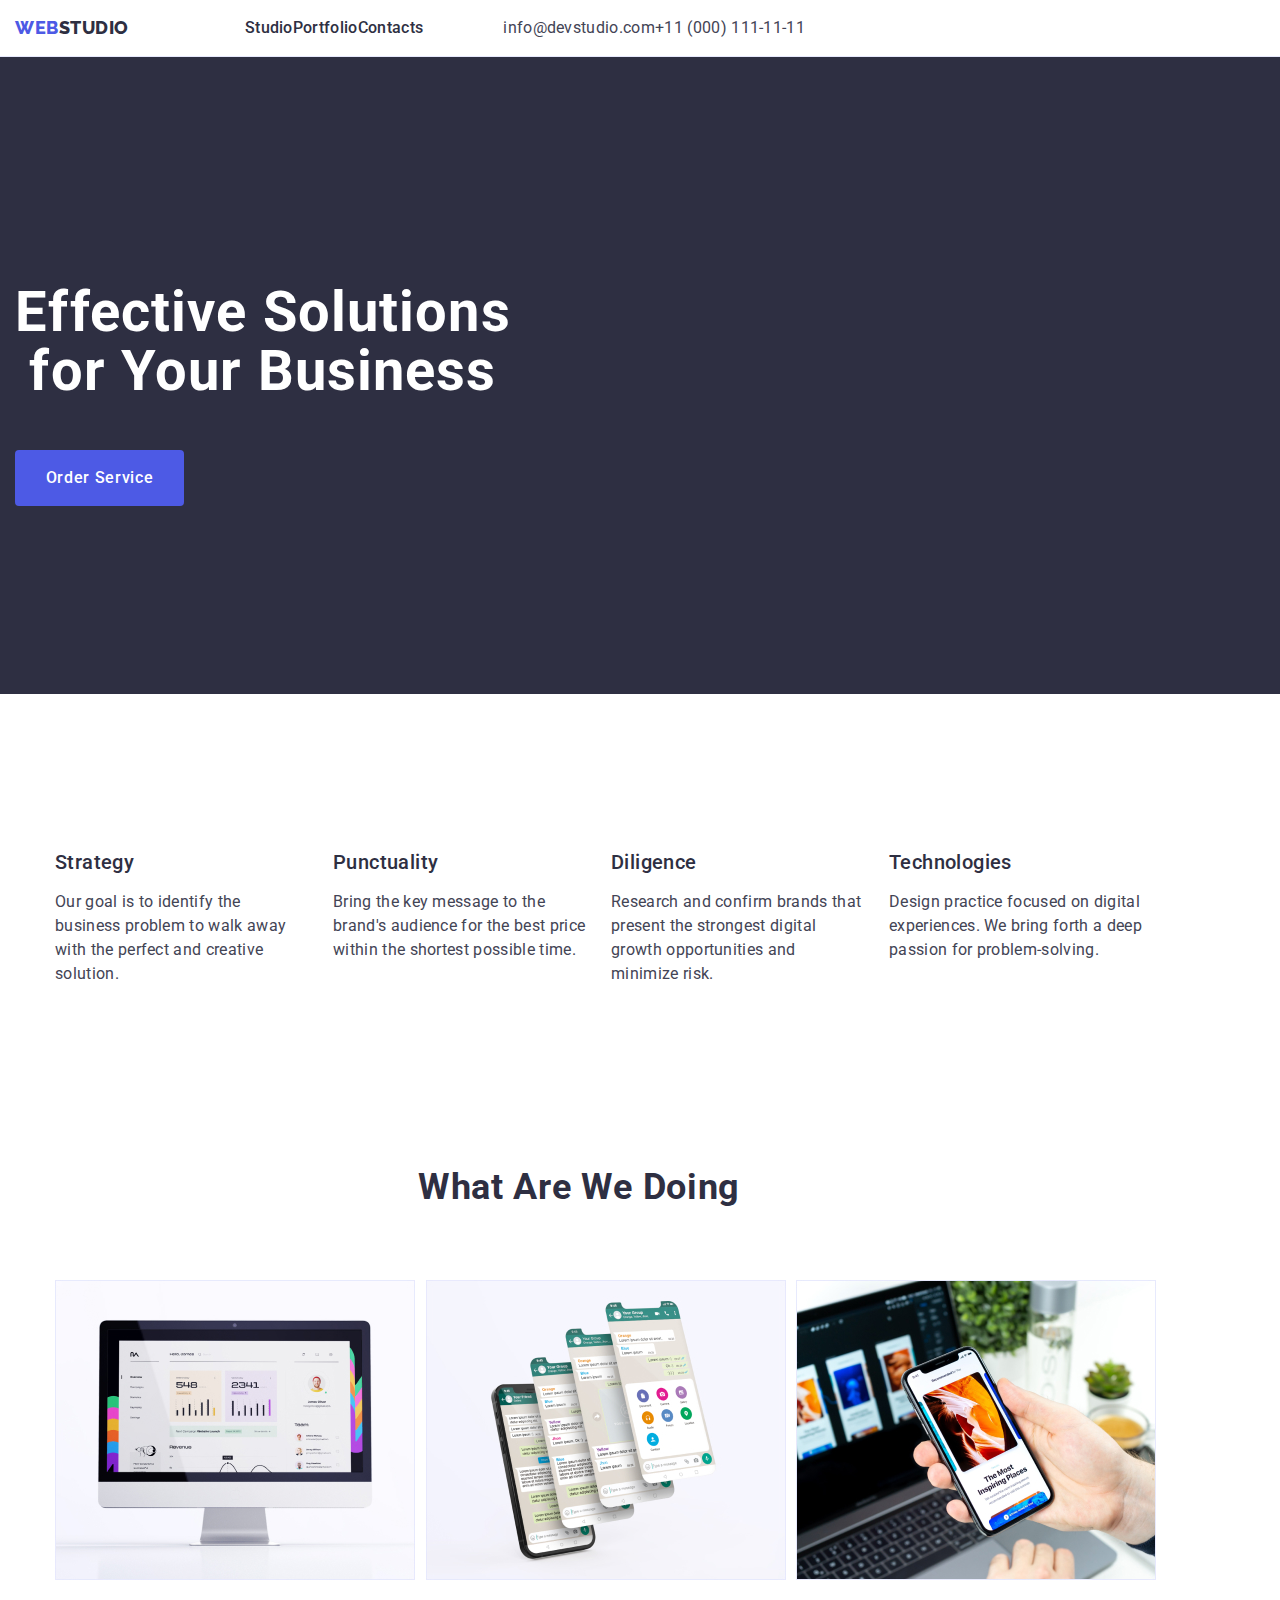
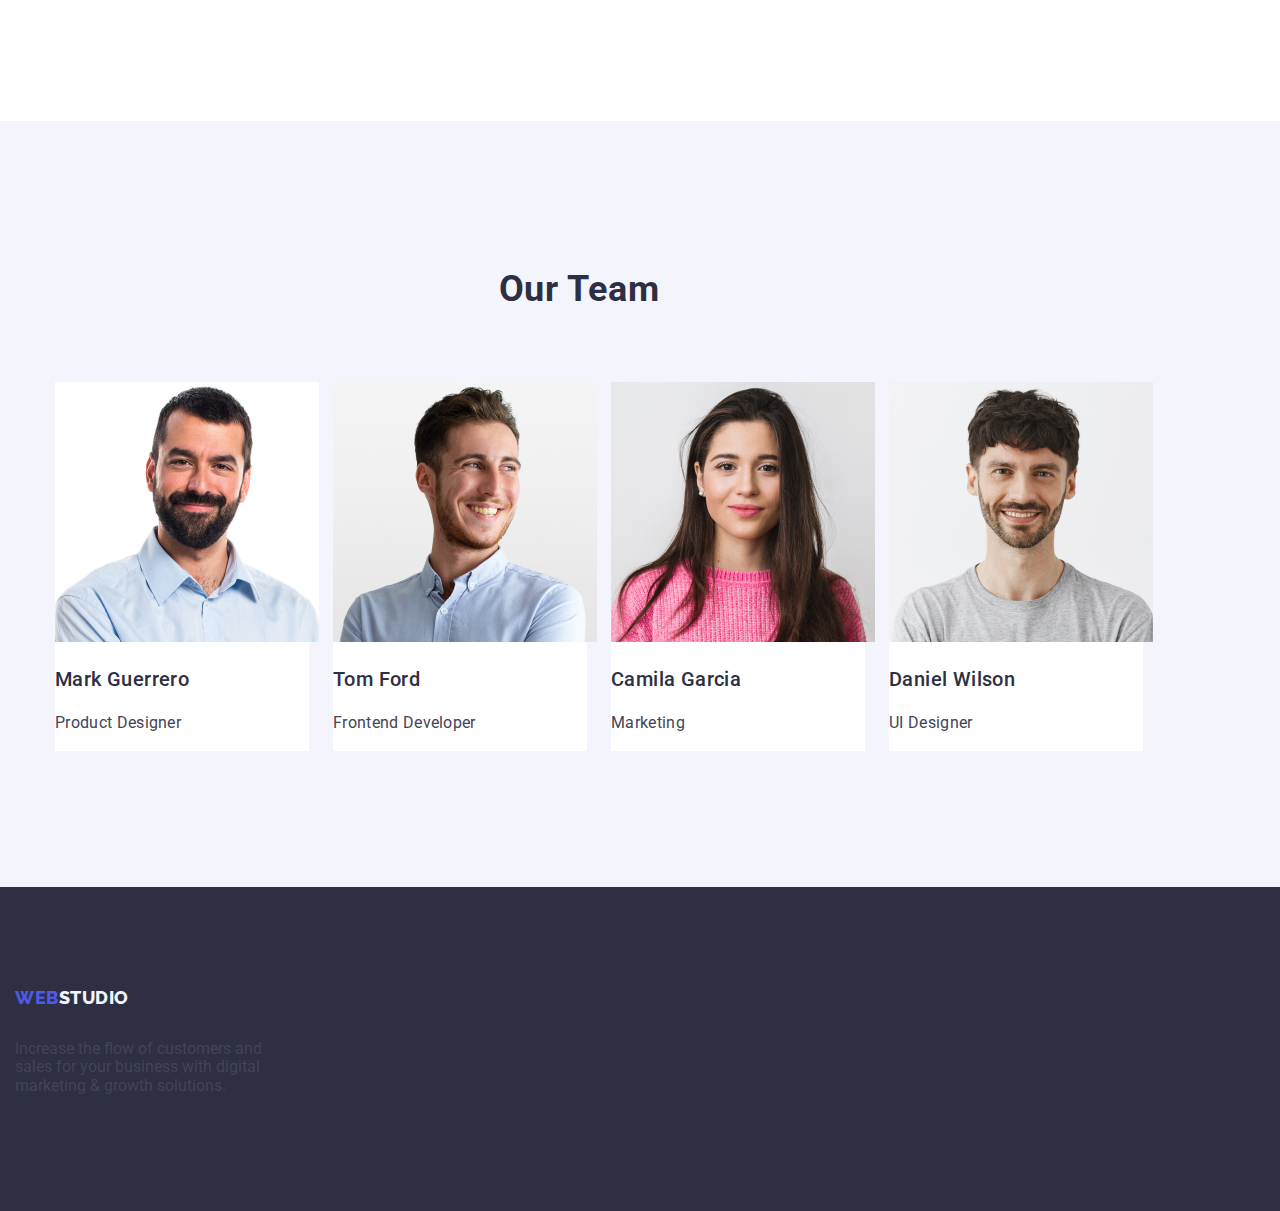
==== commit 3c6bff04: "Update index.html" ====
--- a/index.html
+++ b/index.html
@@ -126,76 +126,76 @@
 
       <section class="studio-section" id="Studio">
         <div class="container">
-        <h2 class="studio-title">What are we doing</h2>
-        <ul class="studio-list list">
-          <li class="studio-item">
-            <img
-              src="./images/studio/img_section_2/img_1.jpg"
-              alt="img_computer"
-              width="360"
-            />
-          </li>
-          <li class="studio-item">
-            <img
-              src="./images/studio/img_section_2/img_2.jpg"
-              alt="img_phone"
-              width="360"
-            />
-          </li>
-          <li class="studio-item">
-            <img
-              src="./images/studio/img_section_2/img_3.jpg"
-              alt="img_laptop_phone"
-              width="360"
-            />
-          </li>
-        </ul>
+          <h2 class="studio-title">What are we doing</h2>
+          <ul class="studio-list list">
+            <li class="studio-item">
+              <img
+                src="./images/studio/img_section_2/img_1.jpg"
+                alt="img_computer"
+                width="360"
+              />
+            </li>
+            <li class="studio-item">
+              <img
+                src="./images/studio/img_section_2/img_2.jpg"
+                alt="img_phone"
+                width="360"
+              />
+            </li>
+            <li class="studio-item">
+              <img
+                src="./images/studio/img_section_2/img_3.jpg"
+                alt="img_laptop_phone"
+                width="360"
+              />
+            </li>
+          </ul>
         </div>
       </section>
 
       <!--Team section -->
 
       <section class="team-section" id="Team">
-        <div class="container"></div>
-        <h2 class="team-title">Our Team</h2>
-        <ul class="team-list list">
-          <li class="team-item">
-            <img
-              src="./images/studio/img_section_3/img_4.jpg"
-              alt="Photo_Mark Guerrero"
-              width="264"
-            />
-            <h3 class="team-name">Mark Guerrero</h3>
-            <p class="team-uperrtitle">Product Designer</p>
-          </li>
-          <li class="team-item">
-            <img
-              src="./images/studio/img_section_3/img_5.jpg"
-              alt="Photo_Tom Ford"
-              width="264"
-            />
-            <h3 class="team-name">Tom Ford</h3>
-            <p class="team-uperrtitle">Frontend Developer</p>
-          </li>
-          <li class="team-item">
-            <img
-              src="./images/studio/img_section_3/img_6.jpg"
-              alt="Photo_Camila Garcia"
-              width="264"
-            />
-            <h3 class="team-name">Camila Garcia</h3>
-            <p class="team-uperrtitle">Marketing</p>
-          </li>
-          <li class="team-item">
-            <img
-              src="./images/studio/img_section_3/img_7.jpg"
-              alt="Photo_Daniel Wilson"
-              width="264"
-            />
-            <h3 class="team-name">Daniel Wilson</h3>
-            <p class="team-uperrtitle">UI Designer</p>
-          </li>
-        </ul>
+        <div class="container">
+          <h2 class="team-title">Our Team</h2>
+          <ul class="team-list list">
+            <li class="team-item">
+              <img
+                src="./images/studio/img_section_3/img_4.jpg"
+                alt="Photo_Mark Guerrero"
+                width="264"
+              />
+              <h3 class="team-name">Mark Guerrero</h3>
+              <p class="team-uperrtitle">Product Designer</p>
+            </li>
+            <li class="team-item">
+              <img
+                src="./images/studio/img_section_3/img_5.jpg"
+                alt="Photo_Tom Ford"
+                width="264"
+              />
+              <h3 class="team-name">Tom Ford</h3>
+              <p class="team-uperrtitle">Frontend Developer</p>
+            </li>
+            <li class="team-item">
+              <img
+                src="./images/studio/img_section_3/img_6.jpg"
+                alt="Photo_Camila Garcia"
+                width="264"
+              />
+              <h3 class="team-name">Camila Garcia</h3>
+              <p class="team-uperrtitle">Marketing</p>
+            </li>
+            <li class="team-item">
+              <img
+                src="./images/studio/img_section_3/img_7.jpg"
+                alt="Photo_Daniel Wilson"
+                width="264"
+              />
+              <h3 class="team-name">Daniel Wilson</h3>
+              <p class="team-uperrtitle">UI Designer</p>
+            </li>
+          </ul>
         </div>
       </section>
     </main>
@@ -203,14 +203,14 @@
     <!--Footer-->
 
     <footer class="footer">
-       <div class="container">
-      <a class="footer-link link" href="./index.html"
-        >Web<span class="footer-span-logo">Studio</span></a
-      >
-      <p class="footer-undertitle">
-        Increase the flow of customers and sales for your business with digital
-        marketing & growth solutions.
-      </p>
+      <div class="container">
+        <a class="footer-link link" href="./index.html"
+          >Web<span class="footer-span-logo">Studio</span></a
+        >
+        <p class="footer-undertitle">
+          Increase the flow of customers and sales for your business with
+          digital marketing & growth solutions.
+        </p>
       </div>
     </footer>
   </body>
--- a/css/style.css
+++ b/css/style.css
@@ -335,6 +335,18 @@
 /* PORTFOLIO */
 
 .header-logo {
+  margin-right: 76px;
+}
+.header-portfolio {
+  border-bottom: 1px solid #e7e9fc;
+}
+.container-portfolio {
+  display: flex;
+  align-items: center;
+}
+.nav-portfolio {
+  display: flex;
+  align-items: center;
 }
 .link {
 }
@@ -352,10 +364,13 @@
   color: #404bbf;
 }
 .menu-list {
+  display: flex;
+  gap: 40px;
 }
 .list {
 }
 .menu-item {
+  padding: 24px 0;
   font-weight: 500;
   line-height: 1.5;
   letter-spacing: 0.02em;
@@ -363,6 +378,10 @@
 }
 .address {
   font-style: normal;
+}
+.address-list {
+  display: flex;
+  gap: 40px;
 }
 .address-link {
   line-height: 1.5;
@@ -390,7 +409,32 @@
   color: #ffffff;
   background-color: #404bbf;
 }
+
+.portfolio-section {
+  padding: 96px 0 120px;
+}
+.portfolio-list {
+  display: flex;
+  justify-content: center;
+  gap: 24px;
+  margin-bottom: 72px;
+}
+.row-list {
+  display: flex;
+  flex-wrap: wrap;
+  column-gap: 24px;
+  row-gap: 48px;
+}
+.portfolio-item {
+  width: calc((100% - 48px) / 3);
+}
+.container-item {
+  padding: 32px 16px;
+  border: 1px solid #e7e9fc;
+  border-top: none;
+}
 .portfolio-title {
+  margin-bottom: 8px;
   font-weight: 500;
   font-size: 20px;
   line-height: 1.2;
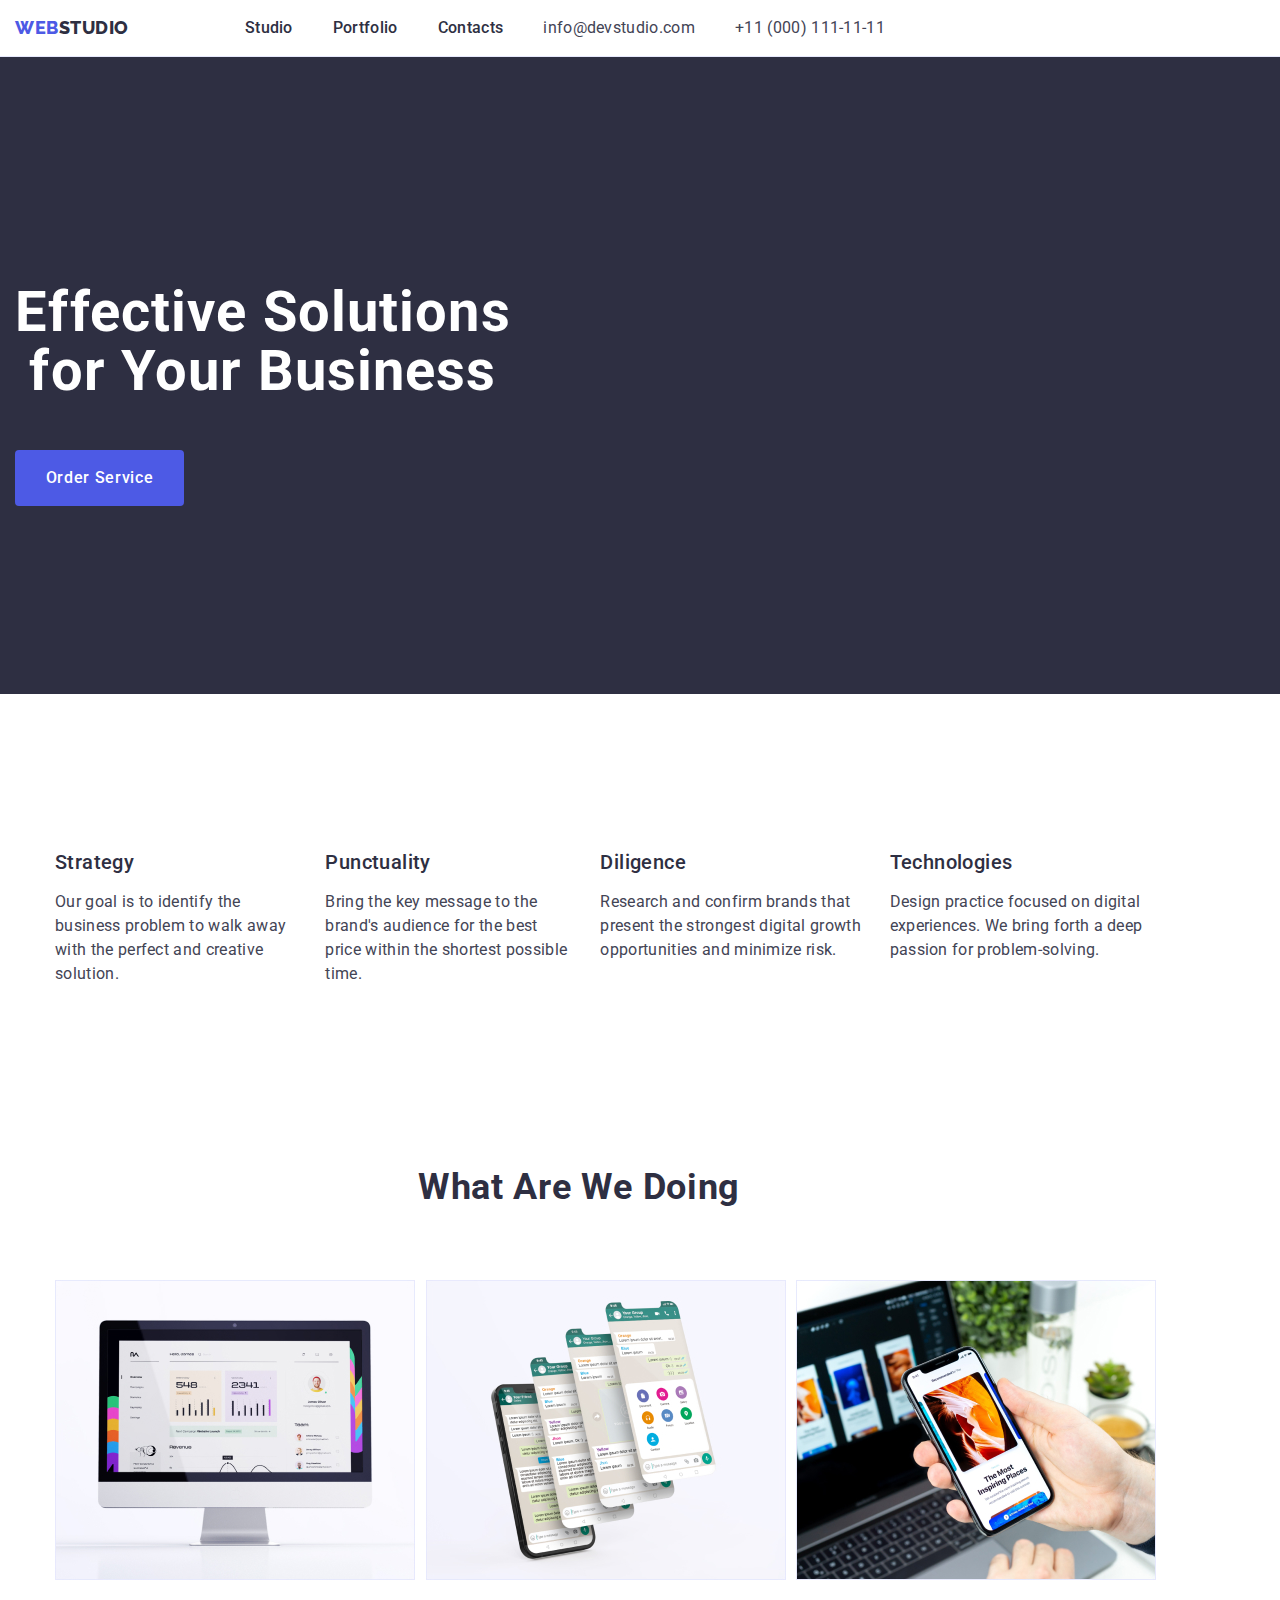
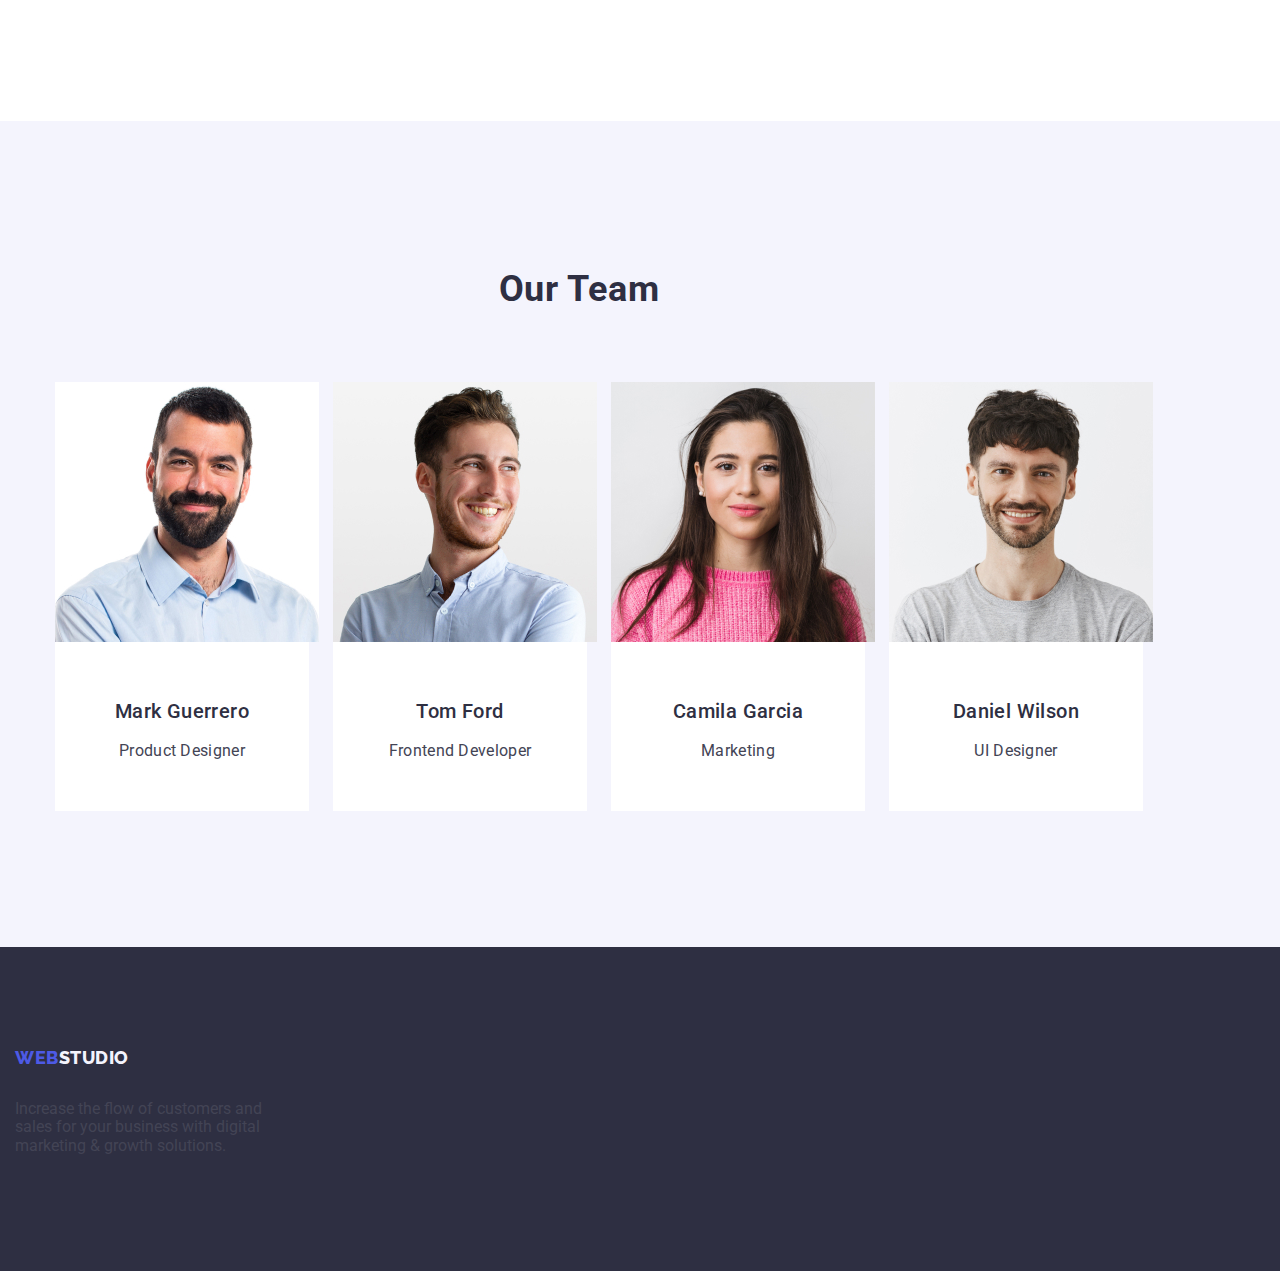
==== commit df0364a8: "Update index.html" ====
--- a/index.html
+++ b/index.html
@@ -165,8 +165,10 @@
                 alt="Photo_Mark Guerrero"
                 width="264"
               />
-              <h3 class="team-name">Mark Guerrero</h3>
-              <p class="team-uperrtitle">Product Designer</p>
+              <div class="name">
+                <h3 class="team-name">Mark Guerrero</h3>
+                <p class="team-uperrtitle">Product Designer</p>
+              </div>
             </li>
             <li class="team-item">
               <img
@@ -174,8 +176,10 @@
                 alt="Photo_Tom Ford"
                 width="264"
               />
-              <h3 class="team-name">Tom Ford</h3>
-              <p class="team-uperrtitle">Frontend Developer</p>
+              <div class="name">
+                <h3 class="team-name">Tom Ford</h3>
+                <p class="team-uperrtitle">Frontend Developer</p>
+              </div>
             </li>
             <li class="team-item">
               <img
@@ -183,8 +187,10 @@
                 alt="Photo_Camila Garcia"
                 width="264"
               />
-              <h3 class="team-name">Camila Garcia</h3>
-              <p class="team-uperrtitle">Marketing</p>
+              <div class="name">
+                <h3 class="team-name">Camila Garcia</h3>
+                <p class="team-uperrtitle">Marketing</p>
+              </div>
             </li>
             <li class="team-item">
               <img
@@ -192,8 +198,10 @@
                 alt="Photo_Daniel Wilson"
                 width="264"
               />
-              <h3 class="team-name">Daniel Wilson</h3>
-              <p class="team-uperrtitle">UI Designer</p>
+              <div class="name">
+                <h3 class="team-name">Daniel Wilson</h3>
+                <p class="team-uperrtitle">UI Designer</p>
+              </div>
             </li>
           </ul>
         </div>
--- a/css/style.css
+++ b/css/style.css
@@ -158,7 +158,7 @@
 }
 .header-list {
   display: flex;
-  margin-right: 40px;
+  gap: 40px;
 }
 .header-item {
 }
@@ -167,8 +167,7 @@
 }
 .contact-list {
   display: flex;
-  margin-right: 40px;
-  margin-right: 0;
+  gap: 40px;
 }
 .contact-item {
   line-height: 1.5;
@@ -235,9 +234,7 @@
   display: flex;
   gap: 24px;
 }
-.work-item {
-  width: calc((100% - 72px) / 4);
-}
+
 .work-title {
   margin-bottom: 8px;
   font-weight: 500;
@@ -296,7 +293,13 @@
   width: calc((100% - 72px) / 4);
   background-color: #ffffff;
 }
+.name {
+  padding: 32px 16px;
+  border-radius: 0px 0px 4px 4px;
+}
 .team-name {
+  text-align: center;
+  margin-bottom: 8px;
   font-weight: 500;
   font-size: 20px;
   line-height: 1.2;
@@ -304,6 +307,7 @@
   color: var(--color-navy-blue);
 }
 .team-uperrtitle {
+  text-align: center;
   line-height: 1.5;
   letter-spacing: 0.02em;
 }
@@ -353,6 +357,7 @@
 .header-studio {
 }
 .menu-link {
+  padding: 24px 0;
   line-height: 1.5;
   letter-spacing: 0.02em;
   color: var(--color-navy-blue);
@@ -392,6 +397,9 @@
   color: #404bbf;
 }
 .btm {
+  padding: 12px 24px;
+  border: 1px solid var(--color-cornflower);
+  border-radius: 4px;
   font-family: "Roboto", sans-serif;
   font-weight: 500;
   font-size: 16px;
@@ -402,10 +410,12 @@
   cursor: pointer;
 }
 .btm:hover {
+  border: 1px solid transparent;
   color: #ffffff;
   background-color: #404bbf;
 }
 .btm:focus {
+  border: 1px solid transparent;
   color: #ffffff;
   background-color: #404bbf;
 }
@@ -425,10 +435,10 @@
   column-gap: 24px;
   row-gap: 48px;
 }
-.portfolio-item {
+.card {
   width: calc((100% - 48px) / 3);
 }
-.container-item {
+.card-categories {
   padding: 32px 16px;
   border: 1px solid #e7e9fc;
   border-top: none;
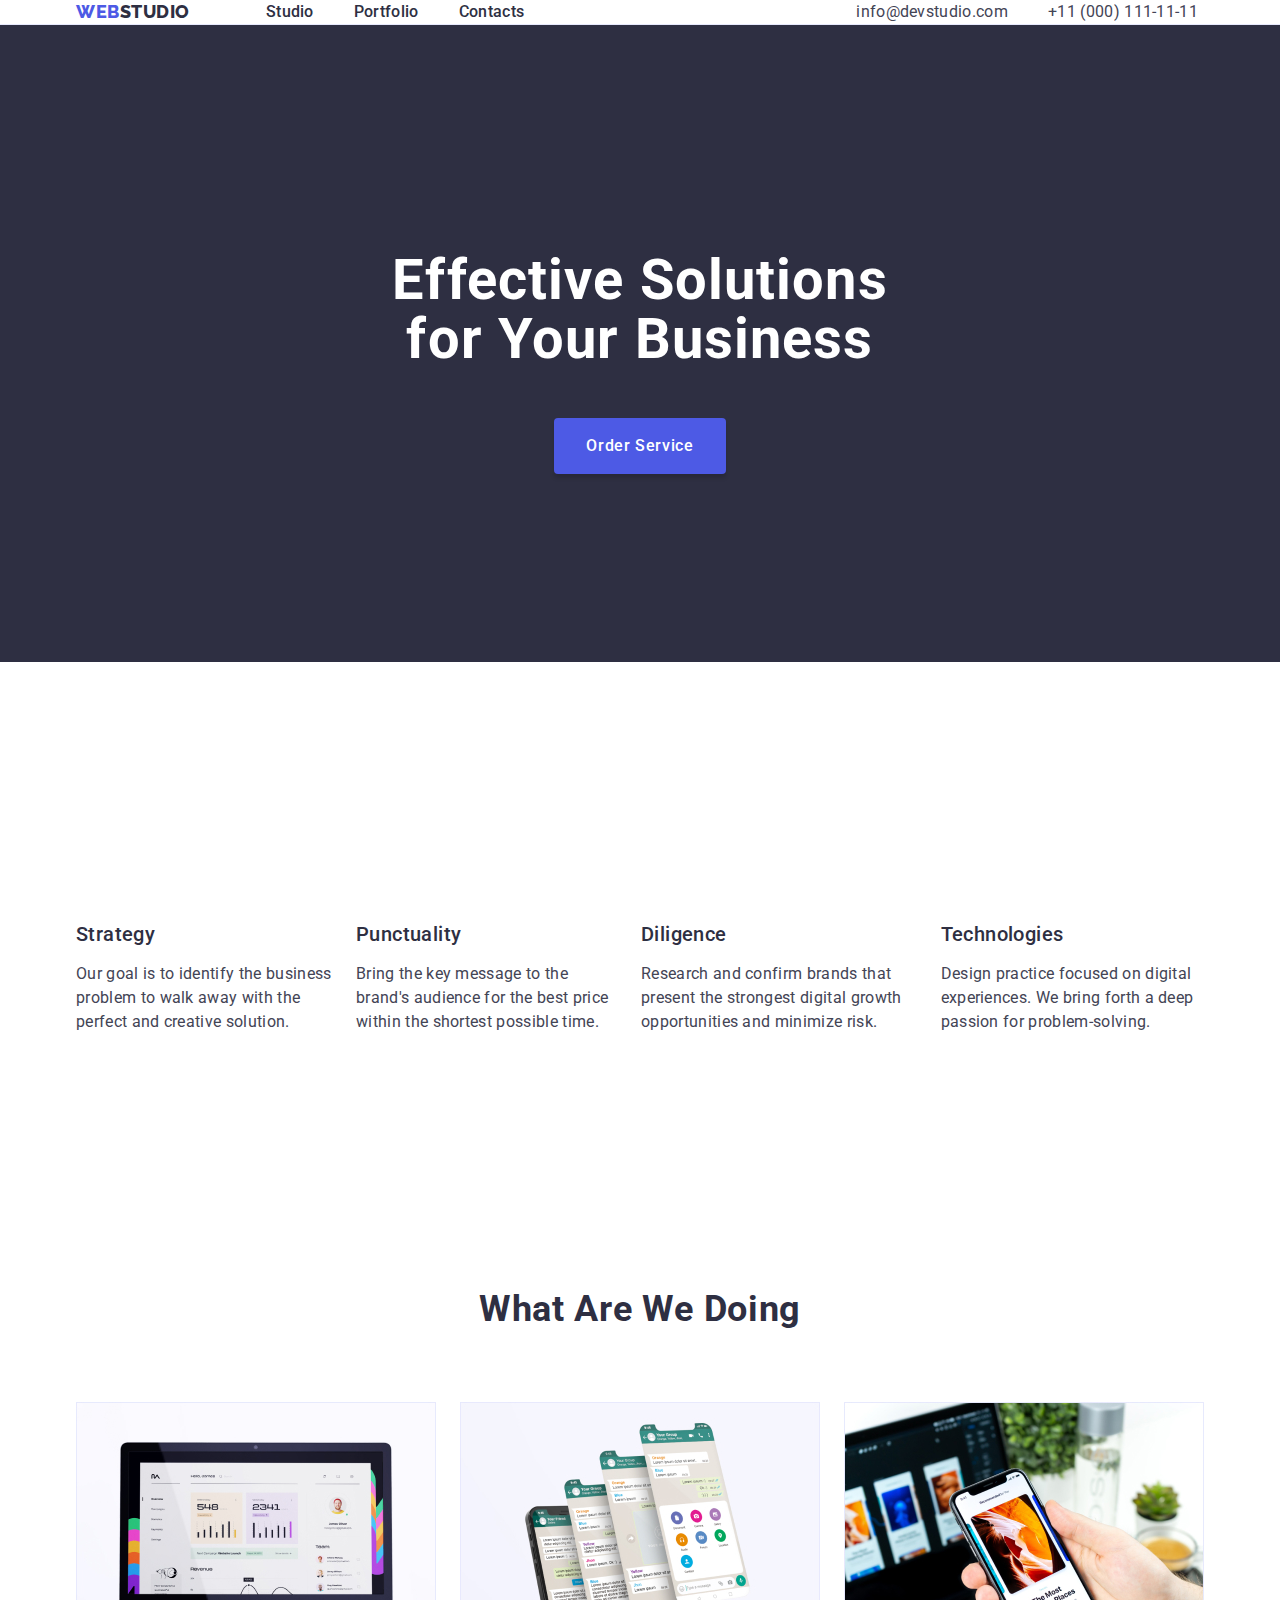
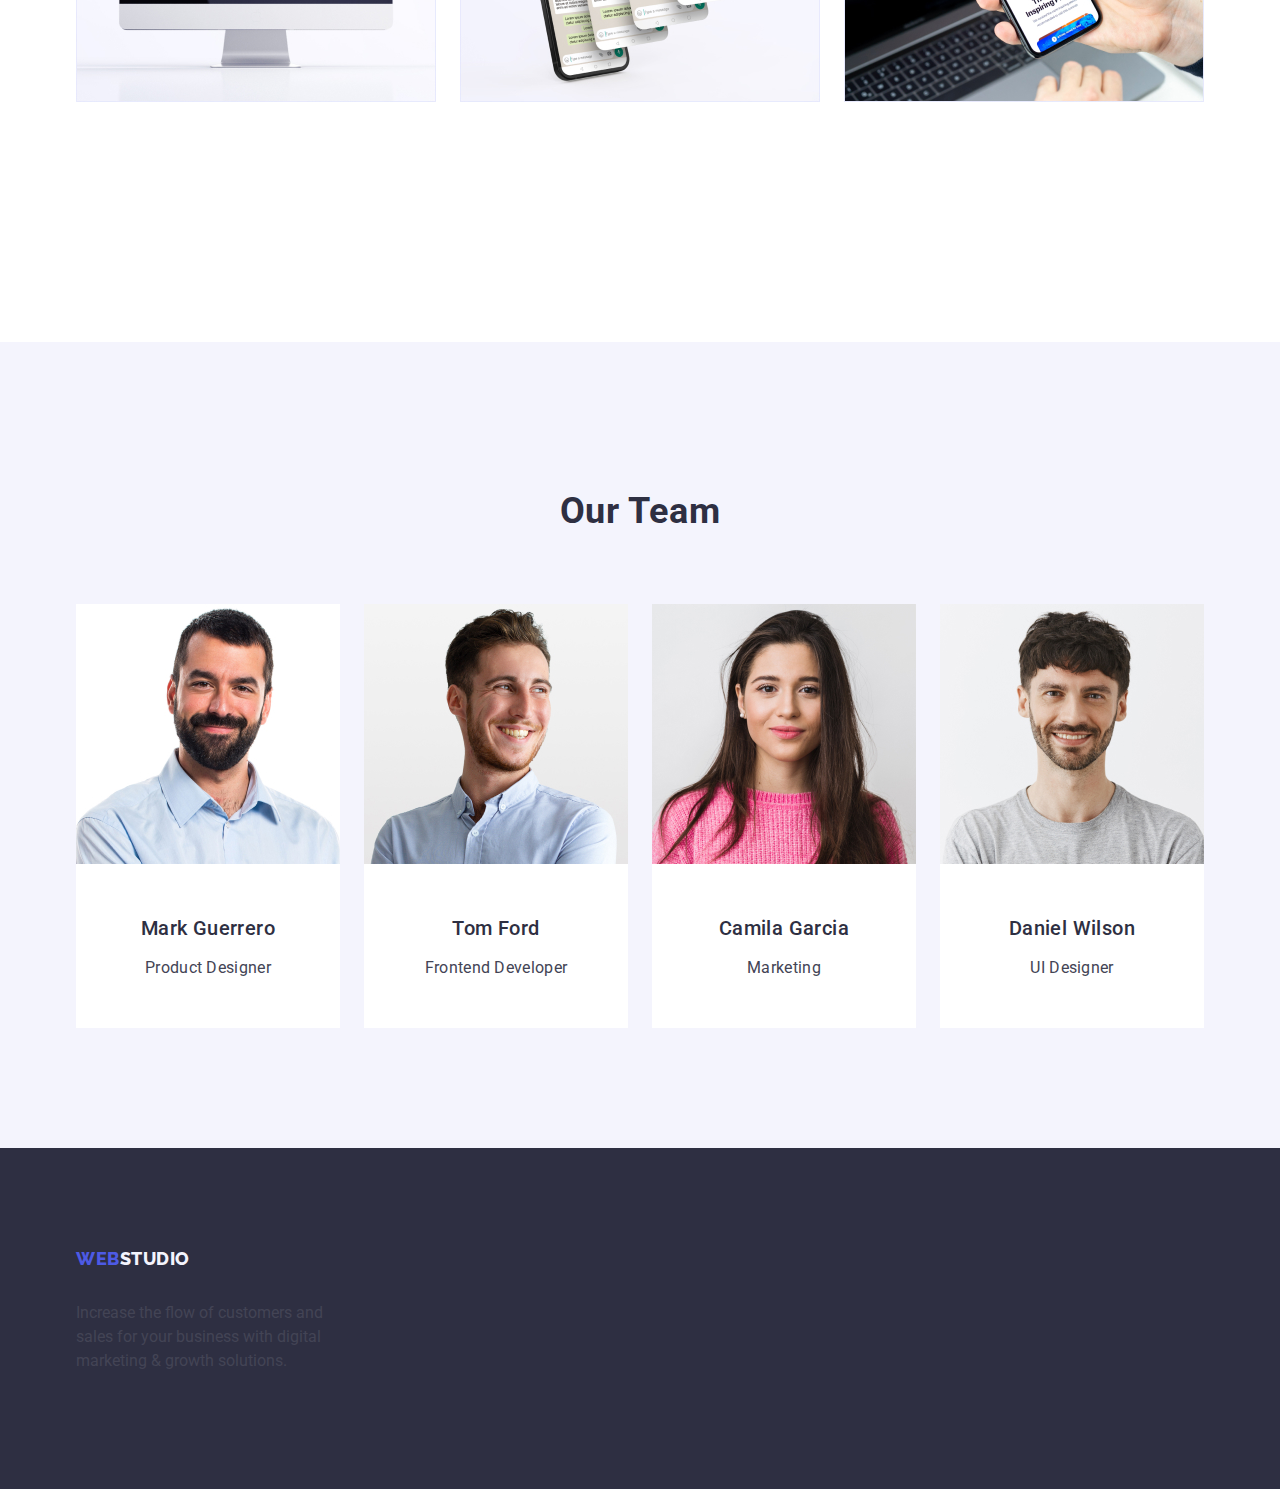
==== commit d627521f: "Update index.html" ====
--- a/index.html
+++ b/index.html
@@ -97,21 +97,21 @@
                 the perfect and creative solution.
               </p>
             </li>
-            <li class="work-item">
+            <li class="work-item item">
               <h3 class="work-title">Punctuality</h3>
               <p class="work-uperrtitle">
                 Bring the key message to the brand's audience for the best price
                 within the shortest possible time.
               </p>
             </li>
-            <li class="work-item">
+            <li class="work-item item">
               <h3 class="work-title">Diligence</h3>
               <p class="work-uperrtitle">
                 Research and confirm brands that present the strongest digital
                 growth opportunities and minimize risk.
               </p>
             </li>
-            <li class="work-item">
+            <li class="work-item item">
               <h3 class="work-title">Technologies</h3>
               <p class="work-uperrtitle">
                 Design practice focused on digital experiences. We bring forth a
--- a/css/style.css
+++ b/css/style.css
@@ -12,104 +12,47 @@
   --color-white: #ffffff;
   --color-dairy: #fcfcfc;
 }
-.text-style-header-1 {
-  font-size: 56px;
-  font-family: "Roboto";
-  font-weight: 700;
-  font-style: normal;
-  line-height: 60px;
-  letter-spacing: 0.02em;
-  text-decoration: none;
-  text-transform: none;
-}
-.text-style-header-2 {
-  font-size: 36px;
-  font-family: "Roboto";
-  font-weight: 700;
-  font-style: normal;
-  line-height: 40px;
-  letter-spacing: 0.02em;
-  text-decoration: none;
-  text-transform: capitalize;
-}
-.text-style-header-3 {
-  font-size: 20px;
-  font-family: "Roboto";
-  font-weight: 500;
-  font-style: normal;
-  line-height: 24px;
-  letter-spacing: 0.02em;
-  text-decoration: none;
-  text-transform: none;
-}
-.text-style-body {
-  font-size: 16px;
-  font-family: "Roboto";
-  font-weight: 400;
-  font-style: normal;
-  line-height: 24px;
-  letter-spacing: 0.02em;
-  text-decoration: none;
-  text-transform: none;
-}
-.text-style-body-medium {
-  font-size: 16px;
-  font-family: "Roboto";
-  font-weight: 500;
-  font-style: normal;
-  line-height: 24px;
-  letter-spacing: 0.02em;
-  text-decoration: none;
-  text-transform: none;
-}
-.text-style-button-text {
-  font-size: 16px;
-  font-family: "Roboto";
-  font-weight: 500;
-  font-style: normal;
-  line-height: 24px;
-  letter-spacing: 0.04em;
-  text-decoration: none;
-  text-transform: none;
-}
-.text-style-small-text {
-  font-size: 12px;
-  font-family: "Roboto";
-  font-weight: 400;
-  font-style: normal;
-  line-height: 14px;
-  letter-spacing: 0.04em;
-  text-decoration: none;
-  text-transform: none;
-}
-.text-style-link-text {
-  font-size: 12px;
-  font-family: "Roboto";
-  font-weight: 400;
-  font-style: normal;
-  line-height: 16px;
-  letter-spacing: 0.04em;
-  text-decoration: underline;
-  text-transform: none;
-}
+
 html {
   box-sizing: border-box;
 }
+*,
+*:before,
+*:after {
+  box-sizing: inherit;
+}
 .link {
   text-decoration: none;
 }
 .list {
   list-style: none;
-}
-
+  margin: 0;
+  padding: 0;
+}
+ul,
+ol {
+  margin-top: 0;
+  margin-bottom: 0;
+  padding-left: 0;
+}
 body {
   font-family: "Roboto", sans-serif;
+  font-style: normal;
+  font-weight: 400;
+  font-size: 16px;
+  line-height: 24px;
   color: #434455;
   background-color: #ffffff;
 }
 .container {
   width: 1158px;
-  padding: 0 15px 0 15px;
+  margin-left: auto;
+  margin-right: auto;
+  padding-left: 15px;
+  padding-right: 15px;
+}
+img {
+  display: block;
 }
 
 /* Header section */
@@ -122,6 +65,7 @@
   align-items: center;
 }
 .header-nav {
+  margin-right: 332px;
   display: flex;
   align-items: center;
 }
@@ -160,8 +104,7 @@
   display: flex;
   gap: 40px;
 }
-.header-item {
-}
+
 .contact {
   font-style: normal;
 }
@@ -175,6 +118,11 @@
   color: var(--color-slate);
 }
 .contact-link {
+  font-family: "Roboto";
+  font-style: normal;
+  font-weight: 400;
+  font-size: 16px;
+  line-height: 24px;
   color: var(--color-slate);
 }
 .contact-link:hover {
@@ -188,35 +136,41 @@
 
 .hero-section {
   padding: 188px 0;
-
+  margin-bottom: 120px;
+  text-align: center;
   background-color: #2e2f42;
 }
 .hero-title {
-  max-width: 496px;
   font-family: "Roboto";
   font-style: normal;
   font-weight: 700;
   font-size: 56px;
+  letter-spacing: 0.02em;
   line-height: 1.07;
-  text-align: center;
-  letter-spacing: 0.02em;
+  max-width: 496px;
+  text-align: center;
+  margin-bottom: 48px;
+  margin-left: auto;
+  margin-right: auto;
   color: #ffffff;
-  margin-bottom: 48px;
 }
 .hero-btm {
-  border: none;
+  font-family: "Roboto", sans-serif;
+  font-weight: 500;
+  font-size: 16px;
+  line-height: 1.5;
+  letter-spacing: 0.04em;
   display: block;
+  margin: 0 auto;
+  border-radius: 4px;
+  padding: 16px 32px;
   min-width: 169px;
   height: 56px;
-  border-radius: 4px;
+  box-shadow: 0px 4px 4px rgba(0, 0, 0, 0.15);
+  border: none;
+  cursor: pointer;
   background-color: var(--color-iris);
-  font-family: "Roboto", sans-serif;
-  font-weight: 500;
-  font-size: 16px;
-  line-height: 1.5;
-  letter-spacing: 0.04em;
   color: #ffffff;
-  cursor: pointer;
 }
 .hero-btm:hover {
   background-color: #404bbf;
@@ -229,10 +183,14 @@
 
 .work-section {
   padding: 120px 0;
+  margin-bottom: 120px;
 }
 .work-list {
   display: flex;
   gap: 24px;
+}
+.work-item {
+  flex-basis: calc((100%-3 * 24px) / 4);
 }
 
 .work-title {
@@ -243,6 +201,7 @@
   letter-spacing: 0.02em;
   color: var(--color-navy-blue);
 }
+
 .work-uperrtitle {
   line-height: 1.5;
   letter-spacing: 0.02em;
@@ -252,6 +211,7 @@
 
 .studio-section {
   padding-bottom: 120px;
+  margin-bottom: 120px;
 }
 .studio-title {
   margin-bottom: 72px;
@@ -266,9 +226,6 @@
   display: flex;
   gap: 24px;
 }
-.studio-item {
-  width: calc((100% - 48px) / 3);
-}
 
 /* Team section */
 
@@ -290,7 +247,6 @@
   gap: 24px;
 }
 .team-item {
-  width: calc((100% - 72px) / 4);
   background-color: #ffffff;
 }
 .name {
@@ -342,6 +298,11 @@
   margin-right: 76px;
 }
 .header-portfolio {
+  position: absolute;
+  width: 1440px;
+  height: 72px;
+  left: 0px;
+  top: 0px;
   border-bottom: 1px solid #e7e9fc;
 }
 .container-portfolio {
@@ -349,13 +310,11 @@
   align-items: center;
 }
 .nav-portfolio {
+  margin-right: 332px;
   display: flex;
   align-items: center;
 }
-.link {
-}
-.header-studio {
-}
+
 .menu-link {
   padding: 24px 0;
   line-height: 1.5;
@@ -372,8 +331,7 @@
   display: flex;
   gap: 40px;
 }
-.list {
-}
+
 .menu-item {
   padding: 24px 0;
   font-weight: 500;
@@ -393,6 +351,7 @@
   letter-spacing: 0.02em;
   color: var(--color-slate);
 }
+
 .address-link:hover {
   color: #404bbf;
 }
@@ -435,9 +394,7 @@
   column-gap: 24px;
   row-gap: 48px;
 }
-.card {
-  width: calc((100% - 48px) / 3);
-}
+
 .card-categories {
   padding: 32px 16px;
   border: 1px solid #e7e9fc;
@@ -456,8 +413,7 @@
   line-height: 1.5;
   color: var(--color-slate);
 }
-.footer {
-}
+
 .foooter-link {
   font-family: "Raleway", sans-serif;
   font-weight: 800;
@@ -467,7 +423,3 @@
   text-transform: uppercase;
   color: #4d5ae5;
 }
-.footer-span-logo {
-}
-.footer-undertitle {
-}
